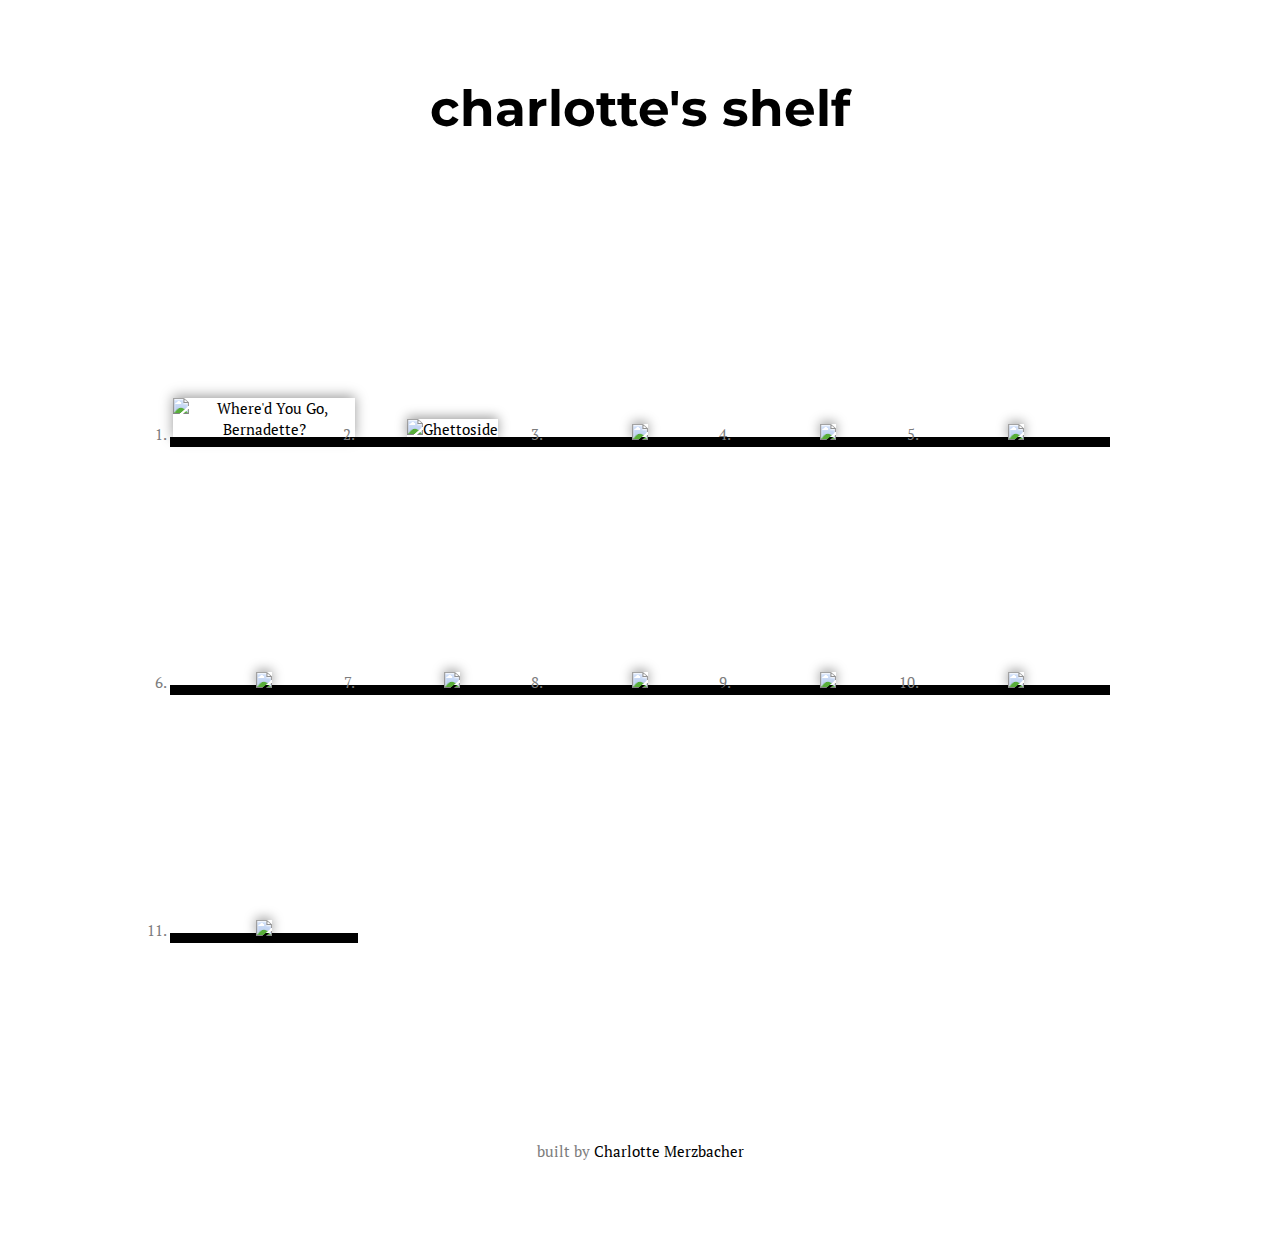
==== index.html @ 243146be "Reduce header padding and fix book page links" ====
<!DOCTYPE html>
<head>
	<title>Charlotte's Shelf</title>
	<meta charset="utf-8">
  <meta name="description" content="all the books I've read this year.">
	<meta name="color:Background" content="#eaeaea">
	<meta name="color:Border" content="#ffffff">
	<meta name="color:Shelf" content="#ffffff">
	<meta name="color:Hover Block" content="#000000">
	<meta name="color:Hover Block Text" content="#ffffff">
	<meta name="color:Header Text" content="#000000">
	<meta name="color:Body Text" content="#7C7C7C">
	<meta name="color:Link Text" content="#000000">
	<meta name="image:Custom Header" content="">
	<meta name="if:Fixed Width" content="1">
	<meta name="if:Link Thumbnails Straight To Amazon" content="0">
	<meta name="if:Drop Shadows On Covers" content="1">
	<meta name="if:Show Title And Description" content="1">
	<meta name="if:Show Description On Permalink Pages" content="1">
	<meta name="if:Infinite Scrolling" content="1">
	<meta name="text:Footer" content="">
  <link href="https://fonts.googleapis.com/css?family=Montserrat:700|PT+Serif&display=swap" rel="stylesheet">
  <link rel="stylesheet" type="text/css" href="https://static.tumblr.com/rtiu4y7/dArlmxwc8/reset.css">
  <link rel="stylesheet" type="text/css" href="style.css">

</head>

<body class="
		index


		">
	<div id="wrapper">
		<div id="header">

			<h1 id="title">
				  charlotte's shelf
			</h1>
<!--
      <div id="description">
        all the books I've read this year.
        <br><a href="/about">about me</a> /
        <a href="/resume">resume</a> /
        <a href="/projects">projects</a> /
        <a href="/blog">blog</a>
      </div>
-->
		</div>

		<ol id="posts">
      <li class="post photo">
				<table class="post_thumbnail">
					<tr>
						<td>
							<a href="pages/wheredyougo.html">
                <img src="covers/wheredyougo_100.jpeg"
                alt="Where'd You Go, Bernadette?"></a>
						</td>
					</tr>
				</table>
				<a class="post_title" href="pages/wheredyougo.html">
					<h1>Where'd You Go, Bernadette?</h1>
				</a>
			</li>

      <li class="post photo">
				<table class="post_thumbnail">
					<tr>
						<td>
							<a href="pages/ghettoside.html">
                <img src="covers/ghettoside_100.jpg"
                alt="Ghettoside"></a>
						</td>
					</tr>
				</table>
				<a class="post_title" href="pages/ghettoside.html">
					<h1>Ghettoside</h1>
				</a>
			</li>

      <!-- Book with no page. -->
      <li class="post photo">
				<table class="post_thumbnail">
					<tr>
						<td>
							<a href="">
                <img src="covers/wwtiy.jpg"</a>
						</td>
					</tr>
				</table>
					<h1 class='post_title'>We Wish to Inform You That Tomorrow We Will Be Killed With Our Families</h1>
			</li>

      <li class="post photo">
				<table class="post_thumbnail">
					<tr>
						<td>
							<a href="">
                <img src="covers/gingerbread.jpg"</a>
						</td>
					</tr>
				</table>
					<h1 class='post_title'>Gingerbread</h1>
			</li>

      <li class="post photo">
				<table class="post_thumbnail">
					<tr>
						<td>
							<a href="">
                <img src="covers/pleasureactivism.jpg"</a>
						</td>
					</tr>
				</table>
					<h1 class='post_title'>Pleasure Activism</h1>
			</li>

      <li class="post photo">
				<table class="post_thumbnail">
					<tr>
						<td>
							<a href="">
                <img src="covers/sgtciy.jpg"</a>
						</td>
					</tr>
				</table>
					<h1 class='post_title'>So Good They Can't Ignore You</h1>
			</li>

      <li class="post photo">
        <table class="post_thumbnail">
          <tr>
            <td>
              <a href="">
                <img src="covers/pwed.jpg"</a>
            </td>
          </tr>
        </table>
          <h1 class='post_title'>People Who Eat Darkness</h1>
      </li>

      <li class="post photo">
        <table class="post_thumbnail">
          <tr>
            <td>
              <a href="">
                <img src="covers/lowcostliving.jpg"</a>
            </td>
          </tr>
        </table>
          <h1 class='post_title'>Low-Cost Living</h1>
      </li>

      <li class="post photo">
        <table class="post_thumbnail">
          <tr>
            <td>
              <a href="">
                <img src="covers/mtfw.jpg"</a>
            </td>
          </tr>
        </table>
          <h1 class='post_title'>Meet the Frugalwoods</h1>
      </li>

      <li class="post photo">
        <table class="post_thumbnail">
          <tr>
            <td>
              <a href="">
                <img src="covers/trickmirror.jpg"</a>
            </td>
          </tr>
        </table>
          <h1 class='post_title'>Trick Mirror</h1>
      </li>

      <li class="post photo">
        <table class="post_thumbnail">
          <tr>
            <td>
              <a href="">
                <img src="covers/thepower.jpg"</a>
            </td>
          </tr>
        </table>
          <h1 class='post_title'>The Power</h1>
      </li>

		</ol>
		<div id="nav">


		</div>

		<div id="credit">
			<p>built by <a href="http://www.charlottemerzbacher.com">Charlotte Merzbacher</a> </p>
		</div>
	</div>
</body>

</html>
---- style.css ----
body {
  font: normal 15px/21px 'PT Serif', serif;
  color: #7C7C7C;
  padding: 0 0 36px;
  background-color: #ffffff;
  border-top: 10px solid #ffffff;
}

a {
  text-decoration: none;
  color: #000000;
}

a:hover {
  border-bottom: 1px dotted #000;
}

#header_image:hover {
  border: none;
}

#wrapper {
  width: 940px;
  margin: 0 auto;
}

#permalink,
#page {
  width: 940px;
  margin: 0 auto;
}

#header {
  padding: 10px 0px;
  text-align: center;
}


#title {
  font: bold 50px "Montserrat", sans-serif;
  color: #000000;
  margin-top: 1em;
}

#description {
  width: 368px;
  margin: 16px auto 0px;
}

#posts {
  border-top: 1px solid #ffffff;
  border-bottom: 1px solid #ffffff;
  padding: 30px 0px;
}

#posts:after {
  content: ".";
  display: block;
  height: 0;
  clear: both;
  visibility: hidden;
}

.post {
  float: left;
  margin: 30px 0px;
}

.index #posts {
  border-bottom: none;
}

.index .post {
  height: 178px;
  width: 188px;
  border-bottom: 10px solid #000000;
}

.post_thumbnail td {
  height: 178px;
  width: 188px;
  vertical-align: bottom;
  text-align: center;
}

.post_thumbnail img {
  vertical-align: bottom;

  box-shadow: rgba(0, 0, 0, 0.4) 0px -2px 12px;
  -moz-box-shadow: rgba(0, 0, 0, 0.4) 0px -2px 12px;
  -webkit-box-shadow: rgba(0, 0, 0, 0.4) 0px -2px 12px;

}

.index .post:hover {
  background-color: #ffffff;
  border-bottom: 10px solid #000000;
  text-align: center;

}

.index .post .post_thumbnail {
  display: block;

}

.index .post .post_title {
  display: none;
}

.index .post:hover .post_thumbnail {
  display: none;
}

.index .post:hover .post_title {
  display: block;
}

.post_title {
  font-family: "PT Serif", serif;
  padding: 10px;
  height: 158px;
  width: 168px;
  color: #000000;
}

.post_title:hover {
  border-bottom: none;
}

.post_title * {
  display: none;
}

.post_title h1,
.post_title h1 a {
  display: block;
  color: #000000;
}

.tag #posts {
  border-bottom: 1px solid #ffffff;
}

#tag_label {
  padding: 36px 0px;
  border-top: 1px solid #ffffff;
  text-align: center;
}

#tag_label h2 {
  font: bold 2em/1.33em "Montserrat", "Montserrat", sans-serif;
  color: #000000;
}

p {
  margin-bottom: 0.6em;
}

#meta,
#cover,
#caption {
  float: left;
  margin: 0 36px 0 0;
  min-height: 1px;
}

#meta {
  width: 100px;
}

#cover {
  width: 420px;
}

#caption {
  width: 348px;
  margin-right: 0px;
}

#caption h1 {
  font-family: "Montserrat", "Montserrat", sans-serif;
  font-weight: bold;
  color: #000000;
}

#caption h2 {
  font-style: italic;
  margin-bottom: 1em;
}

h3,
h4 {
  font-family: "Montserrat", "Montserrat", sans-serif;
  color: #000000;
}

h4 {
  margin-top: 1em;
}

#caption #purchase {
  font-family: "Montserrat", "Montserrat", sans-serif;
  margin-top: 1em;
}

#page {
  width: 564px;
  padding: 0px 188px;
}

#page p {
  font-size: 1.5em;
  line-height: 1.33;
}

#nav,
#footer,
#credit {
  text-align: center;
  padding: 36px 0px;
}

#nav,
#credit {
  font-family: "PT Serif", serif;
}

#infscr-loading {
  position: absolute;
  top: 0;
  left: 0;
  display: none;
  visibility: hidden;
}
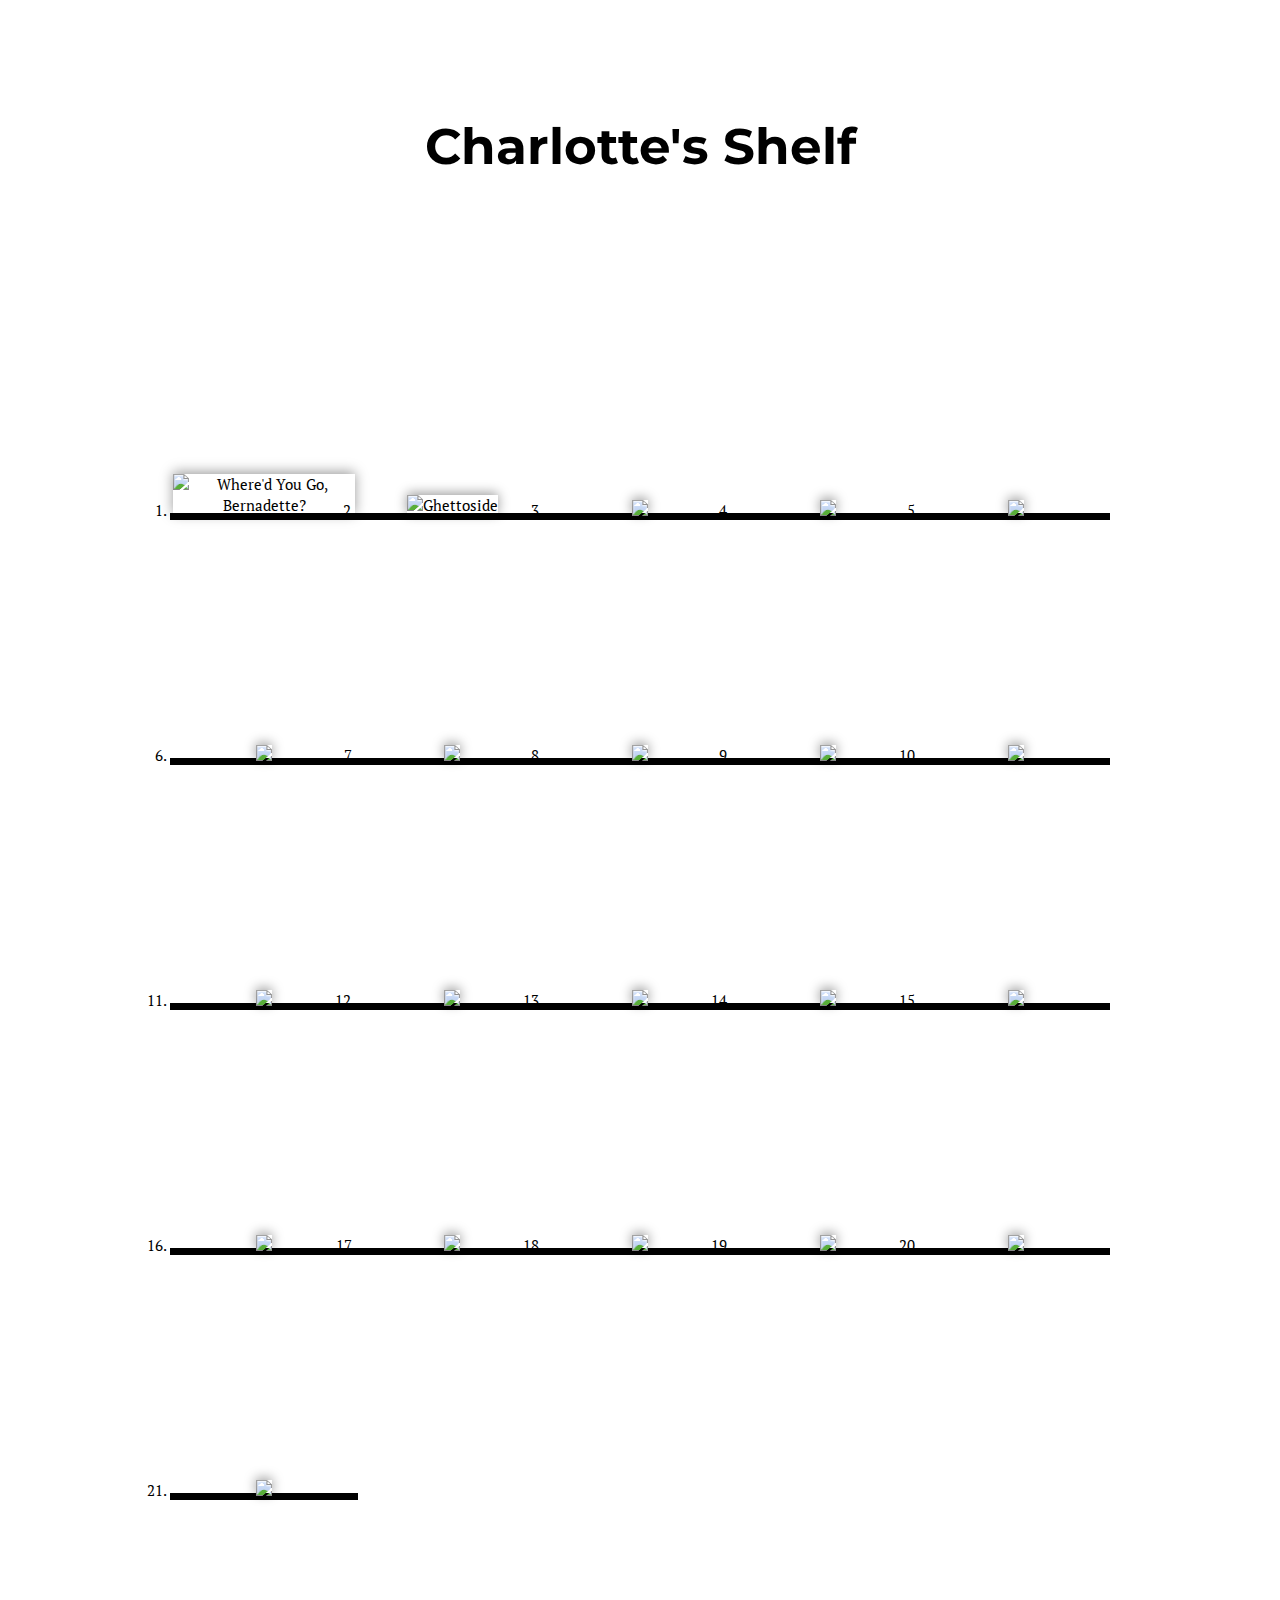
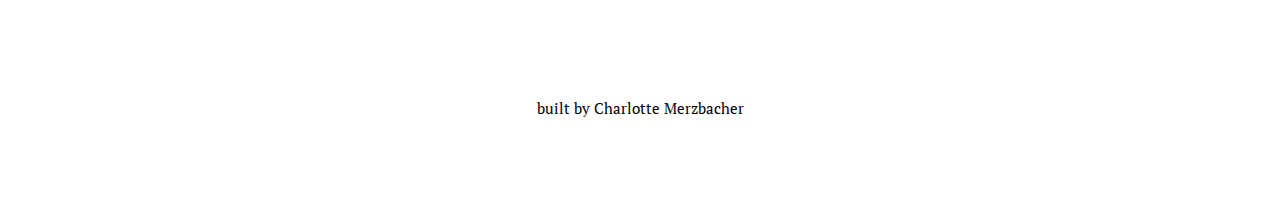
==== commit b102fe23: "Fixed title" ====
--- a/index.html
+++ b/index.html
@@ -34,7 +34,7 @@
 		<div id="header">
 
 			<h1 id="title">
-				  charlotte's shelf
+				  Charlotte's Shelf
 			</h1>
 <!--
       <div id="description">
@@ -187,8 +187,130 @@
           <h1 class='post_title'>The Power</h1>
       </li>
 
+      <li class="post photo">
+				<table class="post_thumbnail">
+					<tr>
+						<td>
+							<a href="">
+                <img src="covers/tod.jpg"</a>
+						</td>
+					</tr>
+				</table>
+					<h1 class='post_title'>The Omnivore's Dilemma</h1>
+			</li>
+
+			<li class="post photo">
+				<table class="post_thumbnail">
+					<tr>
+						<td>
+							<a href="">
+                <img src="covers/normalpeople.jpg"</a>
+						</td>
+					</tr>
+				</table>
+					<h1 class='post_title'>Normal People</h1>
+			</li>
+
+			<li class="post photo">
+				<table class="post_thumbnail">
+					<tr>
+						<td>
+							<a href="">
+                <img src="covers/educated.jpg"</a>
+						</td>
+					</tr>
+				</table>
+					<h1 class='post_title'>Educated</h1>
+			</li>
+
+			<li class="post photo">
+				<table class="post_thumbnail">
+					<tr>
+						<td>
+							<a href="">
+                <img src="covers/thewickedking.jpg"</a>
+						</td>
+					</tr>
+				</table>
+					<h1 class='post_title'>The Wicked King</h1>
+			</li>
+
+			<li class="post photo">
+				<table class="post_thumbnail">
+					<tr>
+						<td>
+							<a href="">
+                <img src="covers/latibd.jpg"</a>
+						</td>
+					</tr>
+				</table>
+					<h1 class='post_title'>Like a Thief in Broad Daylight</h1>
+			</li>
+
+			<li class="post photo">
+				<table class="post_thumbnail">
+					<tr>
+						<td>
+							<a href="">
+								<img src="covers/oantof.jpg"</a>
+						</td>
+					</tr>
+				</table>
+					<h1 class='post_title'>Oranges Are Not The Only Fruit</h1>
+			</li>
+
+			<li class="post photo">
+				<table class="post_thumbnail">
+					<tr>
+						<td>
+							<a href="">
+								<img src="covers/tmateotw.jpg"</a>
+						</td>
+					</tr>
+				</table>
+					<h1 class='post_title'>The Mushroom At The End Of The World</h1>
+			</li>
+
+			<li class="post photo">
+				<table class="post_thumbnail">
+					<tr>
+						<td>
+							<a href="">
+								<img src="covers/tdsh.jpg"</a>
+						</td>
+					</tr>
+				</table>
+					<h1 class='post_title'>The Data Science Handbook</h1>
+			</li>
+
+			<li class="post photo">
+				<table class="post_thumbnail">
+					<tr>
+						<td>
+							<a href="">
+								<img src="covers/goingclear.jpg"</a>
+						</td>
+					</tr>
+				</table>
+					<h1 class='post_title'>Going Clear: Scientology, Hollywood,
+						and the Prison of Belief</h1>
+			</li>
+
+			<li class="post photo">
+				<table class="post_thumbnail">
+					<tr>
+						<td>
+							<a href="">
+								<img src="covers/tqon.jpg"</a>
+						</td>
+					</tr>
+				</table>
+					<h1 class='post_title'>The Queen of Nothing</h1>
+			</li>
+
 		</ol>
 		<div id="nav">
+
 
 
 		</div>
--- a/style.css
+++ b/style.css
@@ -1,6 +1,6 @@
 body {
   font: normal 15px/21px 'PT Serif', serif;
-  color: #7C7C7C;
+  color: #000000;
   padding: 0 0 36px;
   background-color: #ffffff;
   border-top: 10px solid #ffffff;
@@ -31,7 +31,7 @@
 }
 
 #header {
-  padding: 10px 0px;
+  padding: 48px 0px;
   text-align: center;
 }
 
@@ -73,7 +73,7 @@
 .index .post {
   height: 178px;
   width: 188px;
-  border-bottom: 10px solid #000000;
+  border-bottom: 7px solid #000000;
 }
 
 .post_thumbnail td {
@@ -94,7 +94,7 @@
 
 .index .post:hover {
   background-color: #ffffff;
-  border-bottom: 10px solid #000000;
+  border-bottom: 7px solid #000000;
   text-align: center;
 
 }
@@ -121,7 +121,6 @@
   padding: 10px;
   height: 158px;
   width: 168px;
-  color: #000000;
 }
 
 .post_title:hover {
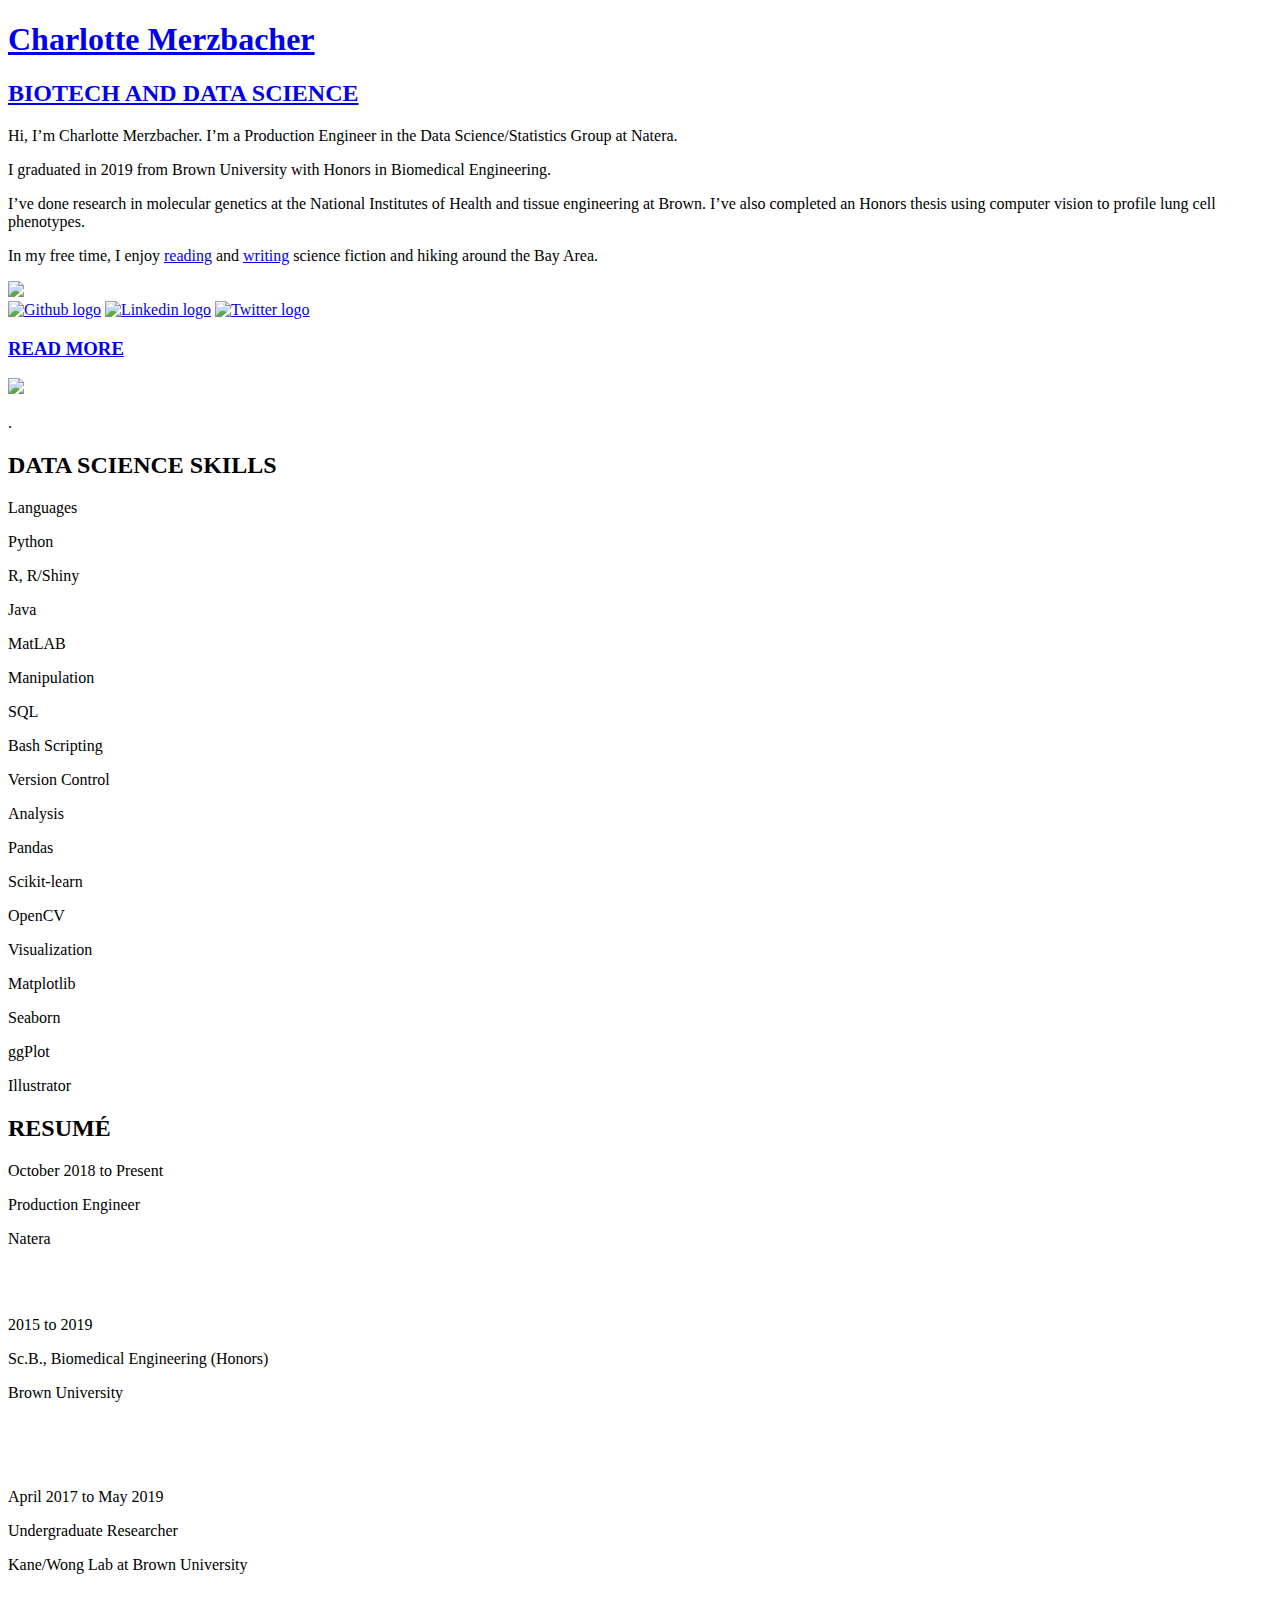
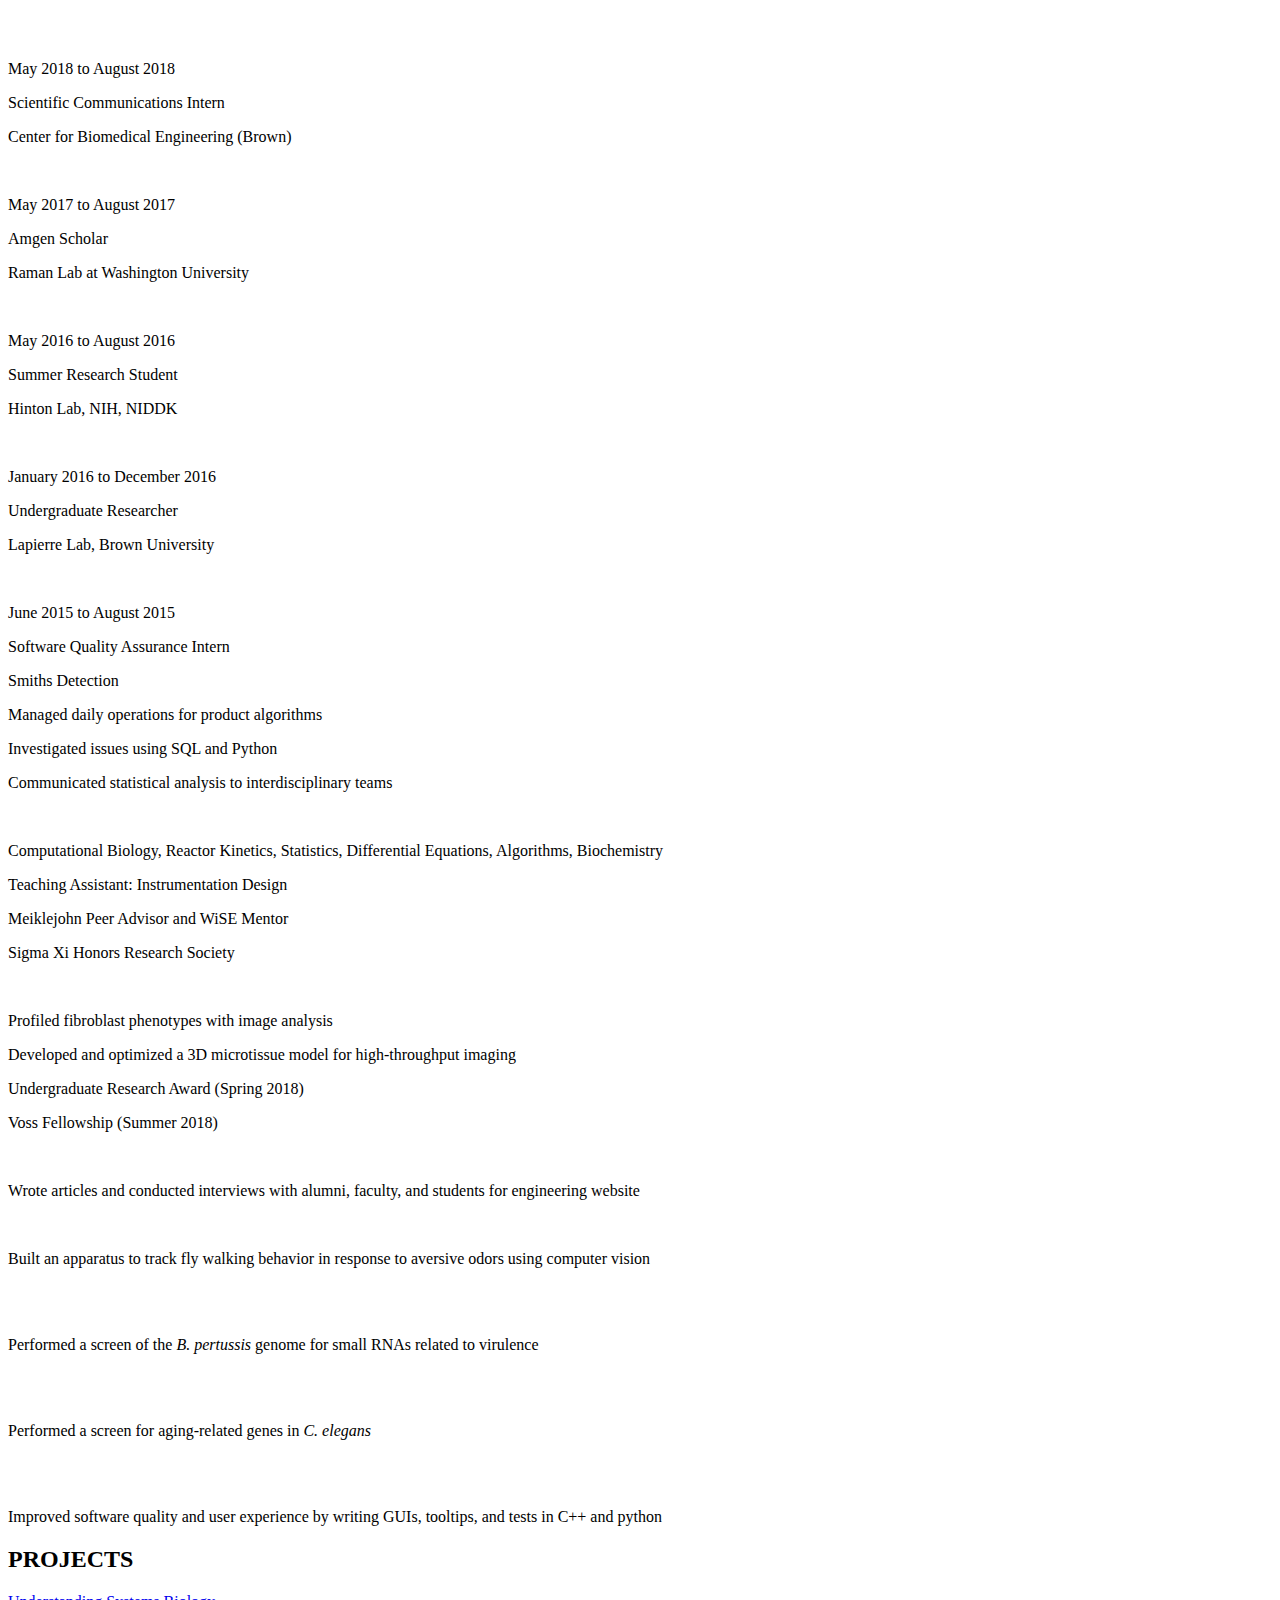
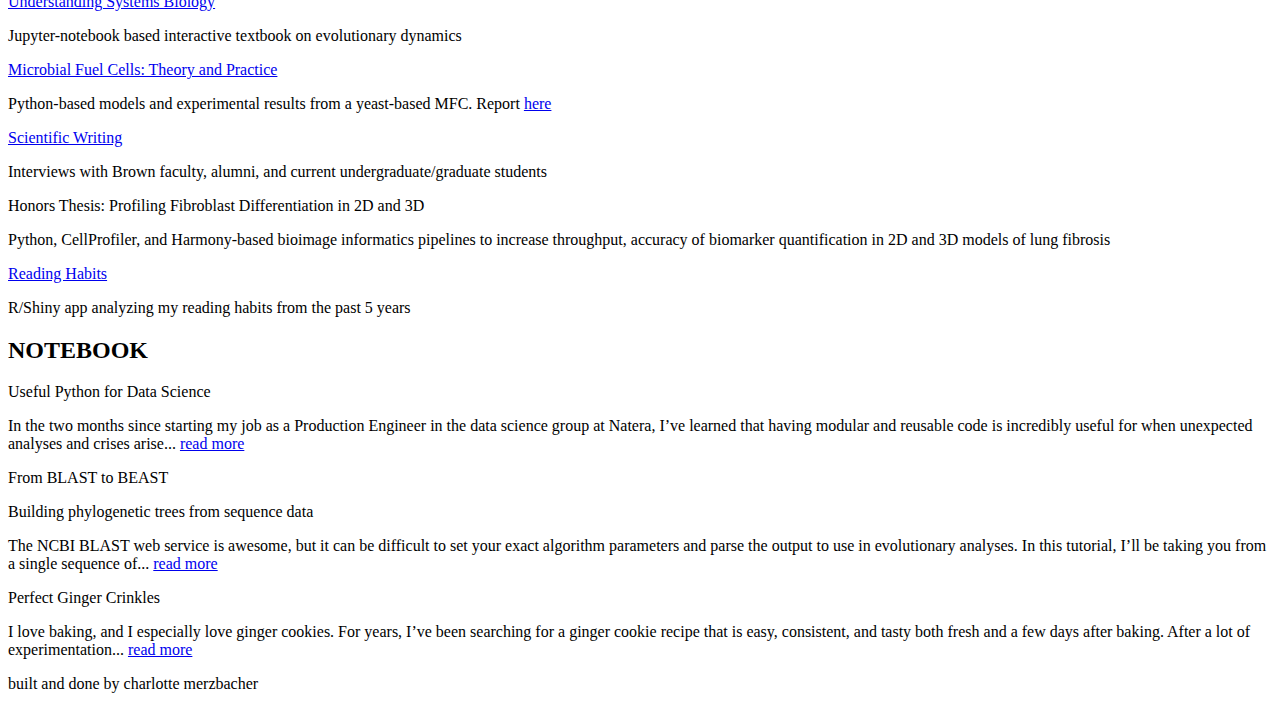
==== commit 239d71f6: "Change file name" ====
--- a/index.html
+++ b/index.html
@@ -1,324 +1,250 @@
 <!DOCTYPE html>
+<html>
+
 <head>
-	<title>Charlotte's Shelf</title>
-	<meta charset="utf-8">
-  <meta name="description" content="all the books I've read this year.">
-	<meta name="color:Background" content="#eaeaea">
-	<meta name="color:Border" content="#ffffff">
-	<meta name="color:Shelf" content="#ffffff">
-	<meta name="color:Hover Block" content="#000000">
-	<meta name="color:Hover Block Text" content="#ffffff">
-	<meta name="color:Header Text" content="#000000">
-	<meta name="color:Body Text" content="#7C7C7C">
-	<meta name="color:Link Text" content="#000000">
-	<meta name="image:Custom Header" content="">
-	<meta name="if:Fixed Width" content="1">
-	<meta name="if:Link Thumbnails Straight To Amazon" content="0">
-	<meta name="if:Drop Shadows On Covers" content="1">
-	<meta name="if:Show Title And Description" content="1">
-	<meta name="if:Show Description On Permalink Pages" content="1">
-	<meta name="if:Infinite Scrolling" content="1">
-	<meta name="text:Footer" content="">
-  <link href="https://fonts.googleapis.com/css?family=Montserrat:700|PT+Serif&display=swap" rel="stylesheet">
-  <link rel="stylesheet" type="text/css" href="https://static.tumblr.com/rtiu4y7/dArlmxwc8/reset.css">
-  <link rel="stylesheet" type="text/css" href="style.css">
-
+  <link rel="stylesheet" type="text/css" href="main.css">
+  <title>Charlotte Merzbacher</title>
+  <meta name="description" content="Charlotte Merzbacher is Production Engineer from San Francisco, C.A.">
+  <meta name="author" content="Charlotte Merzbacher">
+  <meta charset="utf-8">
 </head>
 
-<body class="
-		index
-
-
-		">
-	<div id="wrapper">
-		<div id="header">
-
-			<h1 id="title">
-				  Charlotte's Shelf
-			</h1>
-<!--
-      <div id="description">
-        all the books I've read this year.
-        <br><a href="/about">about me</a> /
-        <a href="/resume">resume</a> /
-        <a href="/projects">projects</a> /
-        <a href="/blog">blog</a>
+<body>
+  <div id="homepage">
+    <div class="container">
+      <div class="small">
+        <div class='page-title'>
+          <a href='main.html'>
+            <h1>Charlotte Merzbacher</h1>
+          </a>
+          <a href='main.html'>
+            <h2>BIOTECH AND DATA SCIENCE</h2>
+          </a>
+        </div>
+
+        <div class="column">
+          <div class="left-column">
+            <p> Hi, I’m Charlotte Merzbacher. I’m a Production Engineer in the
+              Data Science/Statistics Group at Natera.</p>
+            <p> I graduated in 2019 from Brown University with Honors in
+              Biomedical Engineering.</p>
+            <p>I’ve done research in molecular genetics at the National
+              Institutes of Health and tissue engineering at Brown.
+              I’ve also completed an Honors thesis using computer vision to
+              profile lung cell phenotypes.</p>
+            <p>In my free time, I enjoy <a href="shelf.html">reading</a> and
+              <a href="writing.html">writing</a> science fiction
+              and hiking around the Bay Area. </p>
+          </div>
+          <div class="right-column">
+            <img src="images/profile.jpg">
+          </div>
+        </div>
+
+        <div class='socials'>
+          <a href='https://github.com/cjmerzbacher'>
+            <img src='images/github.png' alt='Github logo'></a>
+          <a href='https://www.linkedin.com/in/charlottemerzbacher/'>
+            <img src='images/linkedin.png' alt='Linkedin logo'></a>
+          <a href='https://twitter.com/cjmerzbacher'>
+            <img src='images/twitter.png' alt='Twitter logo'></a>
+        </div>
+
+        <div id='readmore'>
+          <h3><a href='#skills'>READ MORE</a></h3>
+          <a href='#skills'><img src='images/arrow.png'></a>
+        </div>
+
+        <div class="skills">
+          <a name="skills"></a>
+          <p id='blank'>   .</p>
+          <h2> DATA SCIENCE SKILLS </h2>
+          <div class="left-skills">
+            <div class="left-left-skills">
+              <p class='title'>Languages</p>
+              <p class='skill'>Python</p>
+              <p class='skill'>R, R/Shiny</p>
+              <p class='skill'>Java</p>
+              <p class='skill'>MatLAB</p>
+            </div>
+            <div class="right-left-skills">
+              <p class='title'>Manipulation</p>
+              <p class='skill'>SQL</p>
+              <p class='skill'>Bash Scripting</p>
+              <p class='skill'>Version Control</p>
+            </div>
+          </div>
+          <div class="right-skills">
+            <div class="left-right-skills">
+              <p class='title'>Analysis</p>
+              <p class='skill'>Pandas</p>
+              <p class='skill'>Scikit-learn</p>
+              <p class='skill'>OpenCV</p>
+
+            </div>
+            <div class="right-right-skills">
+              <p class='title'>Visualization</p>
+              <p class='skill'>Matplotlib</p>
+              <p class='skill'>Seaborn</p>
+              <p class='skill'>ggPlot</p>
+              <p class='skill'>Illustrator</p>
+            </div>
+          </div>
+        </div>
+
+        <div class="resume">
+          <h2> RESUMÉ </h2>
+          <div class="left-resume">
+            <p class='time'>October 2018 to Present</p>
+            <p class='title'>Production Engineer</p>
+            <p class='org'>Natera</p>
+            <br>
+            <br>
+
+            <p class='time'>2015 to 2019</p>
+            <p class='title'>Sc.B., Biomedical Engineering (Honors)</p>
+            <p class='org'>Brown University</p>
+            <br>
+            <br>
+            <br>
+
+            <p class='time'>April 2017 to May 2019</p>
+            <p class='title'>Undergraduate Researcher</p>
+            <p class='org'>Kane/Wong Lab at Brown University</p>
+            <br>
+            <br>
+            <br>
+
+            <p class='time'>May 2018 to August 2018</p>
+            <p class='title'>Scientific Communications Intern</p>
+            <p class='org'>Center for Biomedical Engineering (Brown)</p>
+            <br>
+
+            <p class='time'>May 2017 to August 2017</p>
+            <p class='title'>Amgen Scholar</p>
+            <p class='org'>Raman Lab at Washington University</p>
+            <br>
+
+            <p class='time'>May 2016 to August 2016</p>
+            <p class='title'>Summer Research Student</p>
+            <p class='org'>Hinton Lab, NIH, NIDDK</p>
+            <br>
+
+            <p class='time'>January 2016 to December 2016</p>
+            <p class='title'>Undergraduate Researcher</p>
+            <p class='org'>Lapierre Lab, Brown University</p>
+            <br>
+
+            <p class='time'>June 2015 to August 2015</p>
+            <p class='title'>Software Quality Assurance Intern</p>
+            <p class='org'>Smiths Detection</p>
+          </div>
+
+          <div class="right-resume">
+            <p>Managed daily operations for product algorithms</p>
+            <p>Investigated issues using SQL and Python</p>
+            <p>Communicated statistical analysis to interdisciplinary teams</p>
+            <br>
+
+            <p> Computational Biology, Reactor Kinetics,
+              Statistics, Differential Equations, Algorithms, Biochemistry</p>
+            <p>Teaching Assistant: Instrumentation Design</p>
+            <p>Meiklejohn Peer Advisor and WiSE Mentor</p>
+            <p class='award'>Sigma Xi Honors Research Society</p>
+            <br>
+
+            <p>Profiled fibroblast phenotypes with image analysis</p>
+            <p>Developed and optimized a 3D microtissue model for
+              high-throughput imaging</p>
+            <p class='award'>Undergraduate Research Award (Spring 2018)</p>
+            <p class='award'>Voss Fellowship (Summer 2018)</p>
+            <br>
+
+            <p>Wrote articles and conducted interviews with alumni, faculty,
+              and students for engineering website</p>
+            <br>
+
+            <p>Built an apparatus to track fly walking behavior in
+              response to aversive odors using computer vision</p>
+            <br>
+            <br>
+
+            <p>Performed a screen of the <i>B. pertussis</i> genome for small RNAs
+              related to virulence</p>
+            <br>
+            <br>
+
+            <p>Performed a screen for aging-related genes in <i>C. elegans</i></p>
+            <br>
+            <br>
+
+            <p>Improved software quality and user experience by writing GUIs,
+              tooltips, and tests in C++ and python</p>
+          </div>
+        </div>
+
+        <div class='projects'>
+          <h2> PROJECTS </h2>
+          <div class='left-projects'>
+            <p class='title'><a href="https://github.com/cjmerzbacher/understanding-systems-biology-book">Understanding Systems Biology</a></p>
+            <p class='description'>Jupyter-notebook based interactive
+              textbook on evolutionary dynamics</p>
+
+            <p class='title'><a href="https://github.com/cjmerzbacher/getting-that-bread">Microbial Fuel Cells: Theory and Practice</a></p>
+            <p class='description'>Python-based models and experimental
+              results from a yeast-based MFC. Report <a href='https://drive.google.com/file/d/1Q2P-KDA_dDyw00R54dqYff3m_UZSNsiP/view?usp=sharing'>here</a></p>
+
+            <p class='title'><a href="writing.html">Scientific Writing</a></p>
+            <p class='description'>Interviews with Brown faculty, alumni,
+              and current undergraduate/graduate students</p>
+          </div>
+          <div class='right-projects'>
+            <p class='title'>Honors Thesis: Profiling Fibroblast
+              Differentiation in 2D and 3D</p>
+            <p class='description'>Python, CellProfiler, and Harmony-based
+              bioimage informatics pipelines to increase throughput, accuracy
+              of biomarker quantification in 2D and 3D models of lung
+              fibrosis</p>
+
+            <p class='title'><a href="https://cjmerzbacher.shinyapps.io/reading_habits/">Reading Habits</a></p>
+            <p class='description'>R/Shiny app analyzing my reading habits
+              from the past 5 years</p>
+          </div>
+        </div>
+
+        <div class="notebook">
+          <h2> NOTEBOOK </h2>
+          <div class='notebook-center'>
+            <p class='title'>Useful Python for Data Science</p>
+            <p class='description'>In the two months since starting my job as
+              a Production Engineer in the data science group at Natera, I’ve
+              learned that having modular and reusable code is incredibly
+              useful for when unexpected analyses and crises arise...
+              <a href="blog/usefulpythonfordatascience.html">read more</a></p>
+
+            <p class='title'>From BLAST to BEAST</p>
+            <p class='subtitle'>Building phylogenetic
+              trees from sequence data</p>
+            <p class='description'>The NCBI BLAST web service is awesome,
+              but it can be difficult to set your exact algorithm parameters
+              and parse the output to use in evolutionary analyses. In this
+              tutorial, I’ll be taking you from a single sequence of...
+              <a href="blog/fromblasttobeast.html">read more</a></p>
+
+            <p class='title'>Perfect Ginger Crinkles</p>
+            <p class='description'>I love baking, and I especially love
+              ginger cookies. For years, I’ve been searching for a ginger
+              cookie recipe that is easy, consistent, and tasty both fresh
+              and a few days after baking. After a lot of experimentation...
+              <a href="blog/gingercookies.html">read more</a></p>
+          </div>
+
+        </div>
+        <div class="credit">
+          <p>built and done by charlotte merzbacher</p>
+        </div>
       </div>
--->
-		</div>
-
-		<ol id="posts">
-      <li class="post photo">
-				<table class="post_thumbnail">
-					<tr>
-						<td>
-							<a href="pages/wheredyougo.html">
-                <img src="covers/wheredyougo_100.jpeg"
-                alt="Where'd You Go, Bernadette?"></a>
-						</td>
-					</tr>
-				</table>
-				<a class="post_title" href="pages/wheredyougo.html">
-					<h1>Where'd You Go, Bernadette?</h1>
-				</a>
-			</li>
-
-      <li class="post photo">
-				<table class="post_thumbnail">
-					<tr>
-						<td>
-							<a href="pages/ghettoside.html">
-                <img src="covers/ghettoside_100.jpg"
-                alt="Ghettoside"></a>
-						</td>
-					</tr>
-				</table>
-				<a class="post_title" href="pages/ghettoside.html">
-					<h1>Ghettoside</h1>
-				</a>
-			</li>
-
-      <!-- Book with no page. -->
-      <li class="post photo">
-				<table class="post_thumbnail">
-					<tr>
-						<td>
-							<a href="">
-                <img src="covers/wwtiy.jpg"</a>
-						</td>
-					</tr>
-				</table>
-					<h1 class='post_title'>We Wish to Inform You That Tomorrow We Will Be Killed With Our Families</h1>
-			</li>
-
-      <li class="post photo">
-				<table class="post_thumbnail">
-					<tr>
-						<td>
-							<a href="">
-                <img src="covers/gingerbread.jpg"</a>
-						</td>
-					</tr>
-				</table>
-					<h1 class='post_title'>Gingerbread</h1>
-			</li>
-
-      <li class="post photo">
-				<table class="post_thumbnail">
-					<tr>
-						<td>
-							<a href="">
-                <img src="covers/pleasureactivism.jpg"</a>
-						</td>
-					</tr>
-				</table>
-					<h1 class='post_title'>Pleasure Activism</h1>
-			</li>
-
-      <li class="post photo">
-				<table class="post_thumbnail">
-					<tr>
-						<td>
-							<a href="">
-                <img src="covers/sgtciy.jpg"</a>
-						</td>
-					</tr>
-				</table>
-					<h1 class='post_title'>So Good They Can't Ignore You</h1>
-			</li>
-
-      <li class="post photo">
-        <table class="post_thumbnail">
-          <tr>
-            <td>
-              <a href="">
-                <img src="covers/pwed.jpg"</a>
-            </td>
-          </tr>
-        </table>
-          <h1 class='post_title'>People Who Eat Darkness</h1>
-      </li>
-
-      <li class="post photo">
-        <table class="post_thumbnail">
-          <tr>
-            <td>
-              <a href="">
-                <img src="covers/lowcostliving.jpg"</a>
-            </td>
-          </tr>
-        </table>
-          <h1 class='post_title'>Low-Cost Living</h1>
-      </li>
-
-      <li class="post photo">
-        <table class="post_thumbnail">
-          <tr>
-            <td>
-              <a href="">
-                <img src="covers/mtfw.jpg"</a>
-            </td>
-          </tr>
-        </table>
-          <h1 class='post_title'>Meet the Frugalwoods</h1>
-      </li>
-
-      <li class="post photo">
-        <table class="post_thumbnail">
-          <tr>
-            <td>
-              <a href="">
-                <img src="covers/trickmirror.jpg"</a>
-            </td>
-          </tr>
-        </table>
-          <h1 class='post_title'>Trick Mirror</h1>
-      </li>
-
-      <li class="post photo">
-        <table class="post_thumbnail">
-          <tr>
-            <td>
-              <a href="">
-                <img src="covers/thepower.jpg"</a>
-            </td>
-          </tr>
-        </table>
-          <h1 class='post_title'>The Power</h1>
-      </li>
-
-      <li class="post photo">
-				<table class="post_thumbnail">
-					<tr>
-						<td>
-							<a href="">
-                <img src="covers/tod.jpg"</a>
-						</td>
-					</tr>
-				</table>
-					<h1 class='post_title'>The Omnivore's Dilemma</h1>
-			</li>
-
-			<li class="post photo">
-				<table class="post_thumbnail">
-					<tr>
-						<td>
-							<a href="">
-                <img src="covers/normalpeople.jpg"</a>
-						</td>
-					</tr>
-				</table>
-					<h1 class='post_title'>Normal People</h1>
-			</li>
-
-			<li class="post photo">
-				<table class="post_thumbnail">
-					<tr>
-						<td>
-							<a href="">
-                <img src="covers/educated.jpg"</a>
-						</td>
-					</tr>
-				</table>
-					<h1 class='post_title'>Educated</h1>
-			</li>
-
-			<li class="post photo">
-				<table class="post_thumbnail">
-					<tr>
-						<td>
-							<a href="">
-                <img src="covers/thewickedking.jpg"</a>
-						</td>
-					</tr>
-				</table>
-					<h1 class='post_title'>The Wicked King</h1>
-			</li>
-
-			<li class="post photo">
-				<table class="post_thumbnail">
-					<tr>
-						<td>
-							<a href="">
-                <img src="covers/latibd.jpg"</a>
-						</td>
-					</tr>
-				</table>
-					<h1 class='post_title'>Like a Thief in Broad Daylight</h1>
-			</li>
-
-			<li class="post photo">
-				<table class="post_thumbnail">
-					<tr>
-						<td>
-							<a href="">
-								<img src="covers/oantof.jpg"</a>
-						</td>
-					</tr>
-				</table>
-					<h1 class='post_title'>Oranges Are Not The Only Fruit</h1>
-			</li>
-
-			<li class="post photo">
-				<table class="post_thumbnail">
-					<tr>
-						<td>
-							<a href="">
-								<img src="covers/tmateotw.jpg"</a>
-						</td>
-					</tr>
-				</table>
-					<h1 class='post_title'>The Mushroom At The End Of The World</h1>
-			</li>
-
-			<li class="post photo">
-				<table class="post_thumbnail">
-					<tr>
-						<td>
-							<a href="">
-								<img src="covers/tdsh.jpg"</a>
-						</td>
-					</tr>
-				</table>
-					<h1 class='post_title'>The Data Science Handbook</h1>
-			</li>
-
-			<li class="post photo">
-				<table class="post_thumbnail">
-					<tr>
-						<td>
-							<a href="">
-								<img src="covers/goingclear.jpg"</a>
-						</td>
-					</tr>
-				</table>
-					<h1 class='post_title'>Going Clear: Scientology, Hollywood,
-						and the Prison of Belief</h1>
-			</li>
-
-			<li class="post photo">
-				<table class="post_thumbnail">
-					<tr>
-						<td>
-							<a href="">
-								<img src="covers/tqon.jpg"</a>
-						</td>
-					</tr>
-				</table>
-					<h1 class='post_title'>The Queen of Nothing</h1>
-			</li>
-
-		</ol>
-		<div id="nav">
-
-
-
-		</div>
-
-		<div id="credit">
-			<p>built by <a href="http://www.charlottemerzbacher.com">Charlotte Merzbacher</a> </p>
-		</div>
-	</div>
-</body>
+    </div>
+  </div>
 
 </html>
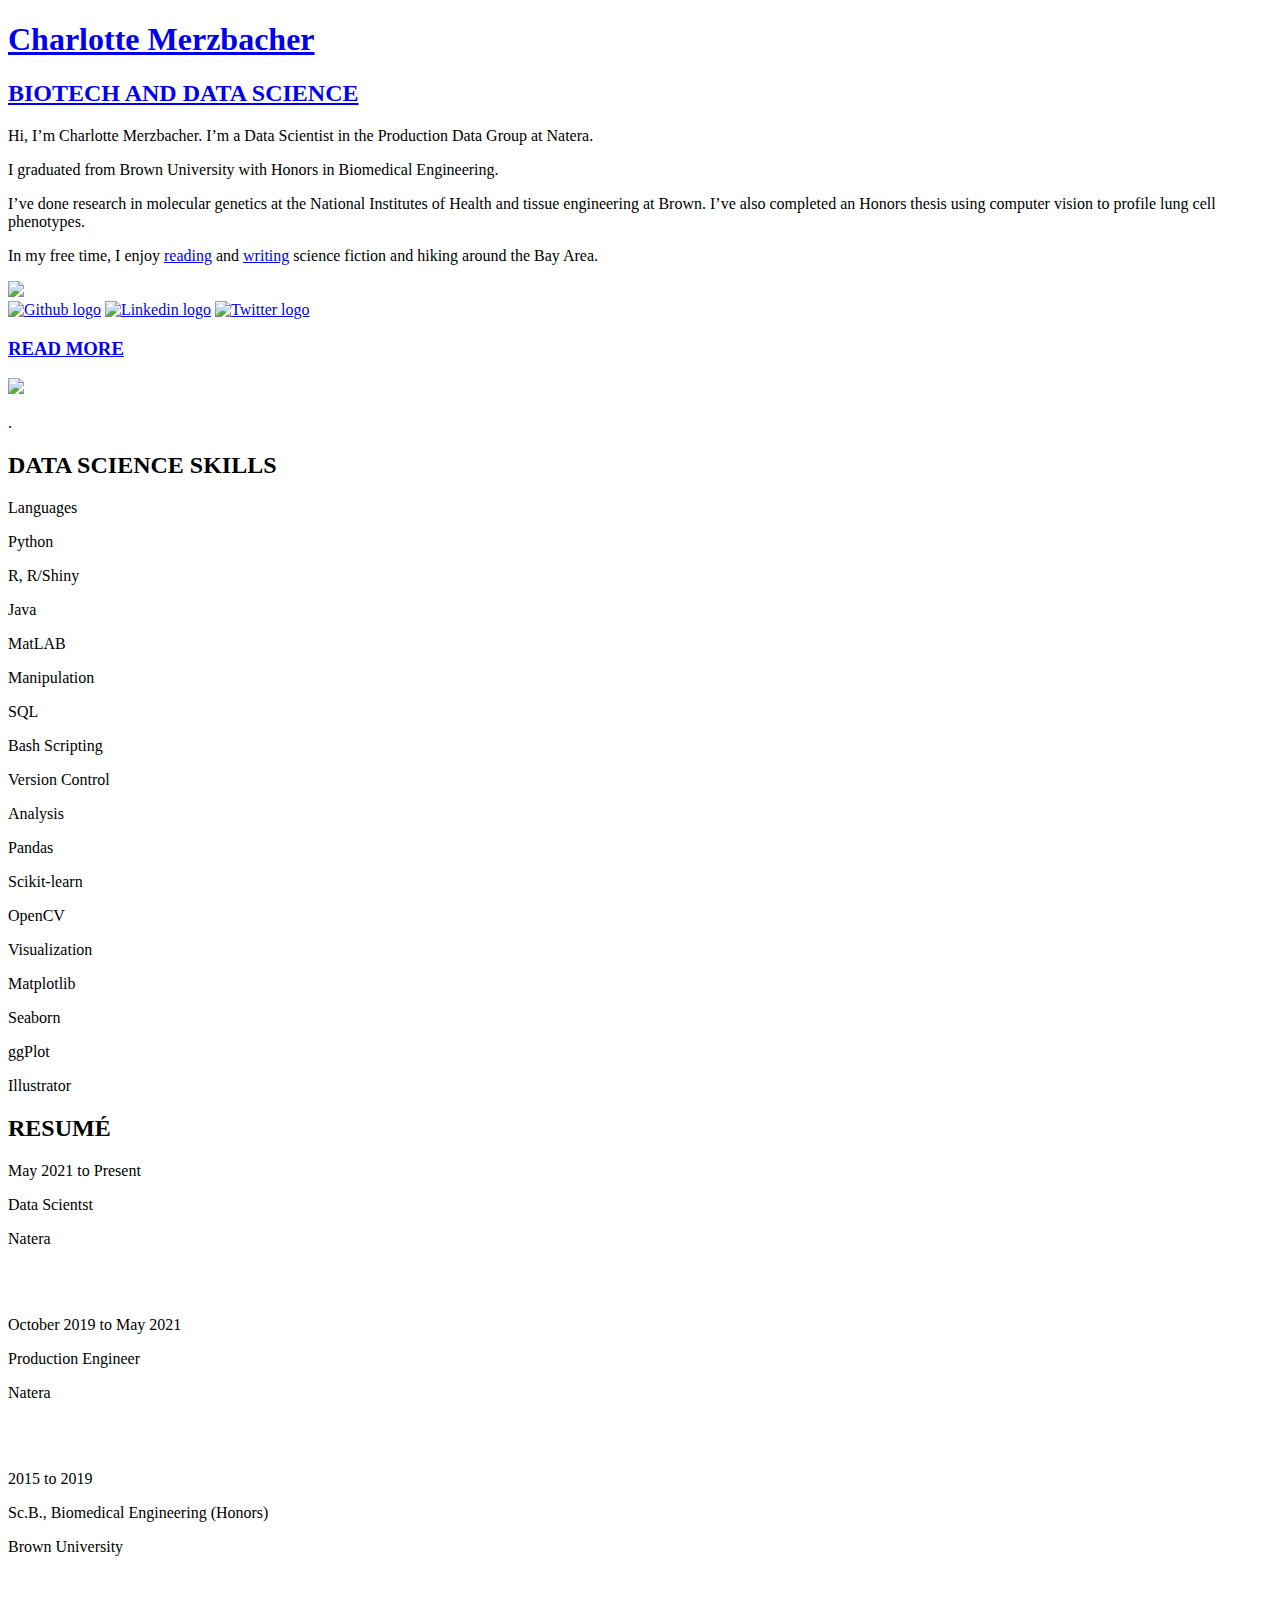
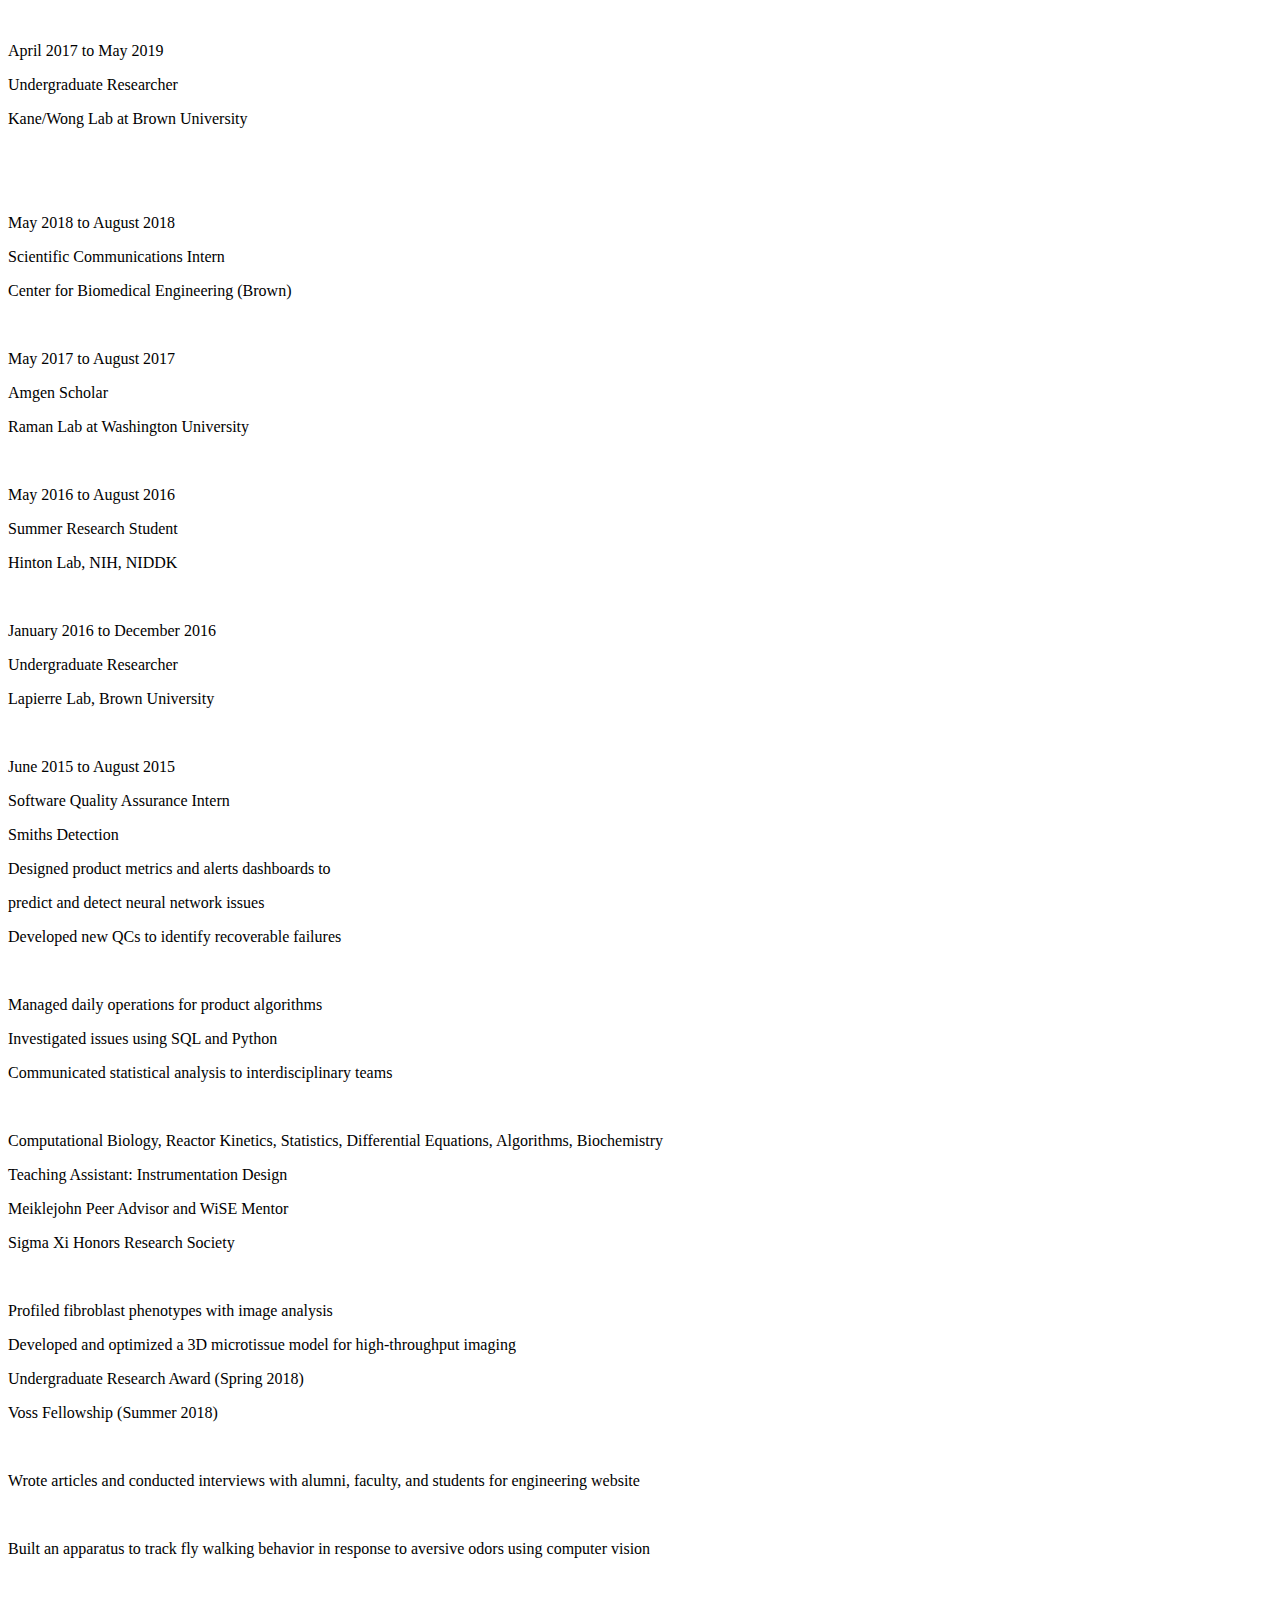
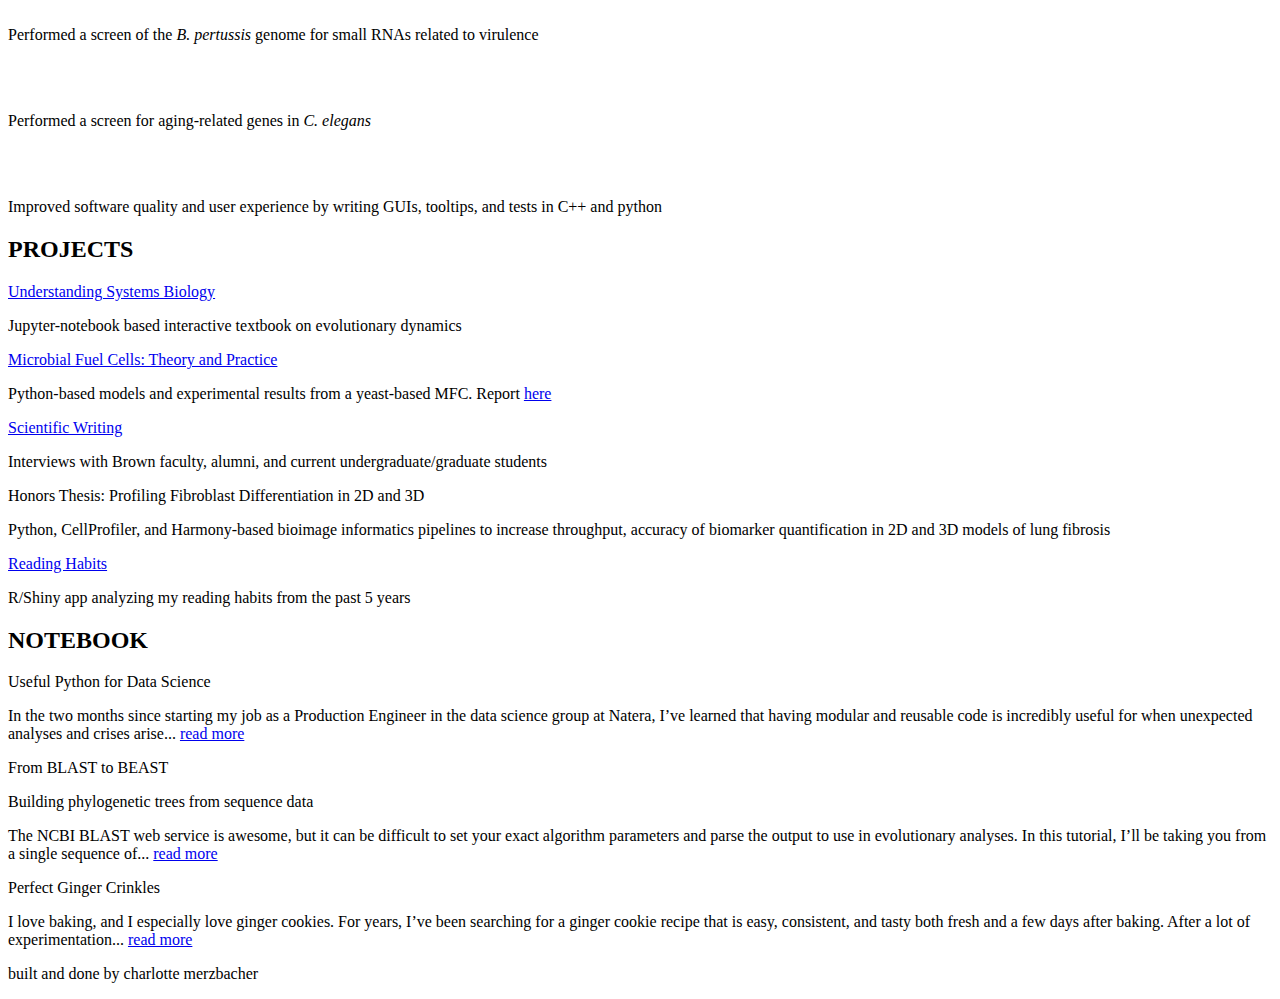
==== commit ef39bc8e: "Updated titles" ====
--- a/index.html
+++ b/index.html
@@ -14,19 +14,19 @@
     <div class="container">
       <div class="small">
         <div class='page-title'>
-          <a href='main.html'>
+          <a href='index.html'>
             <h1>Charlotte Merzbacher</h1>
           </a>
-          <a href='main.html'>
+          <a href='index.html'>
             <h2>BIOTECH AND DATA SCIENCE</h2>
           </a>
         </div>
 
         <div class="column">
           <div class="left-column">
-            <p> Hi, I’m Charlotte Merzbacher. I’m a Production Engineer in the
-              Data Science/Statistics Group at Natera.</p>
-            <p> I graduated in 2019 from Brown University with Honors in
+            <p> Hi, I’m Charlotte Merzbacher. I’m a Data Scientist in the
+              Production Data Group at Natera.</p>
+            <p> I graduated from Brown University with Honors in
               Biomedical Engineering.</p>
             <p>I’ve done research in molecular genetics at the National
               Institutes of Health and tissue engineering at Brown.
@@ -95,7 +95,14 @@
         <div class="resume">
           <h2> RESUMÉ </h2>
           <div class="left-resume">
-            <p class='time'>October 2018 to Present</p>
+
+            <p class='time'>May 2021 to Present</p>
+            <p class='title'>Data Scientst</p>
+            <p class='org'>Natera</p>
+            <br>
+            <br>
+
+            <p class='time'>October 2019 to May 2021</p>
             <p class='title'>Production Engineer</p>
             <p class='org'>Natera</p>
             <br>
@@ -141,6 +148,11 @@
           </div>
 
           <div class="right-resume">
+            <p>Designed product metrics and alerts dashboards to</p>
+            <p>predict and detect neural network issues</p>
+            <p>Developed new QCs to identify recoverable failures</p>
+            <br>
+
             <p>Managed daily operations for product algorithms</p>
             <p>Investigated issues using SQL and Python</p>
             <p>Communicated statistical analysis to interdisciplinary teams</p>
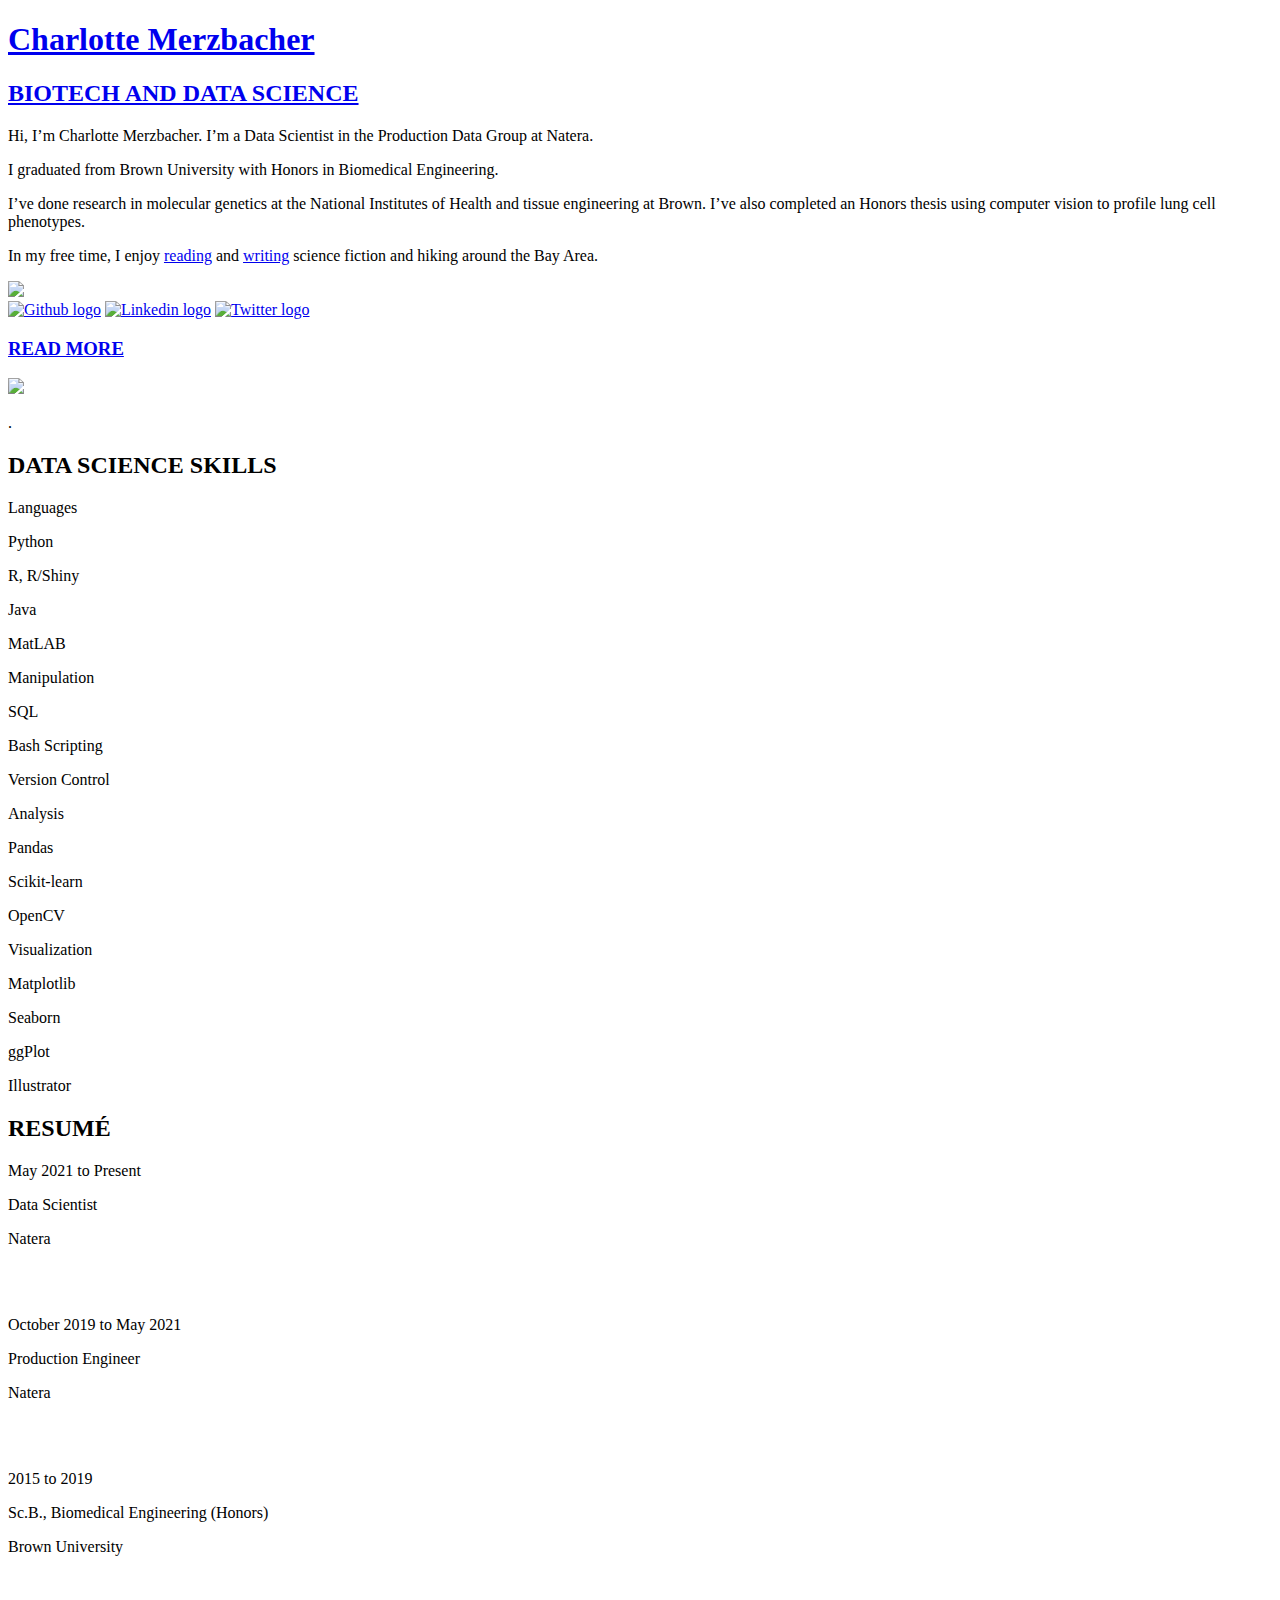
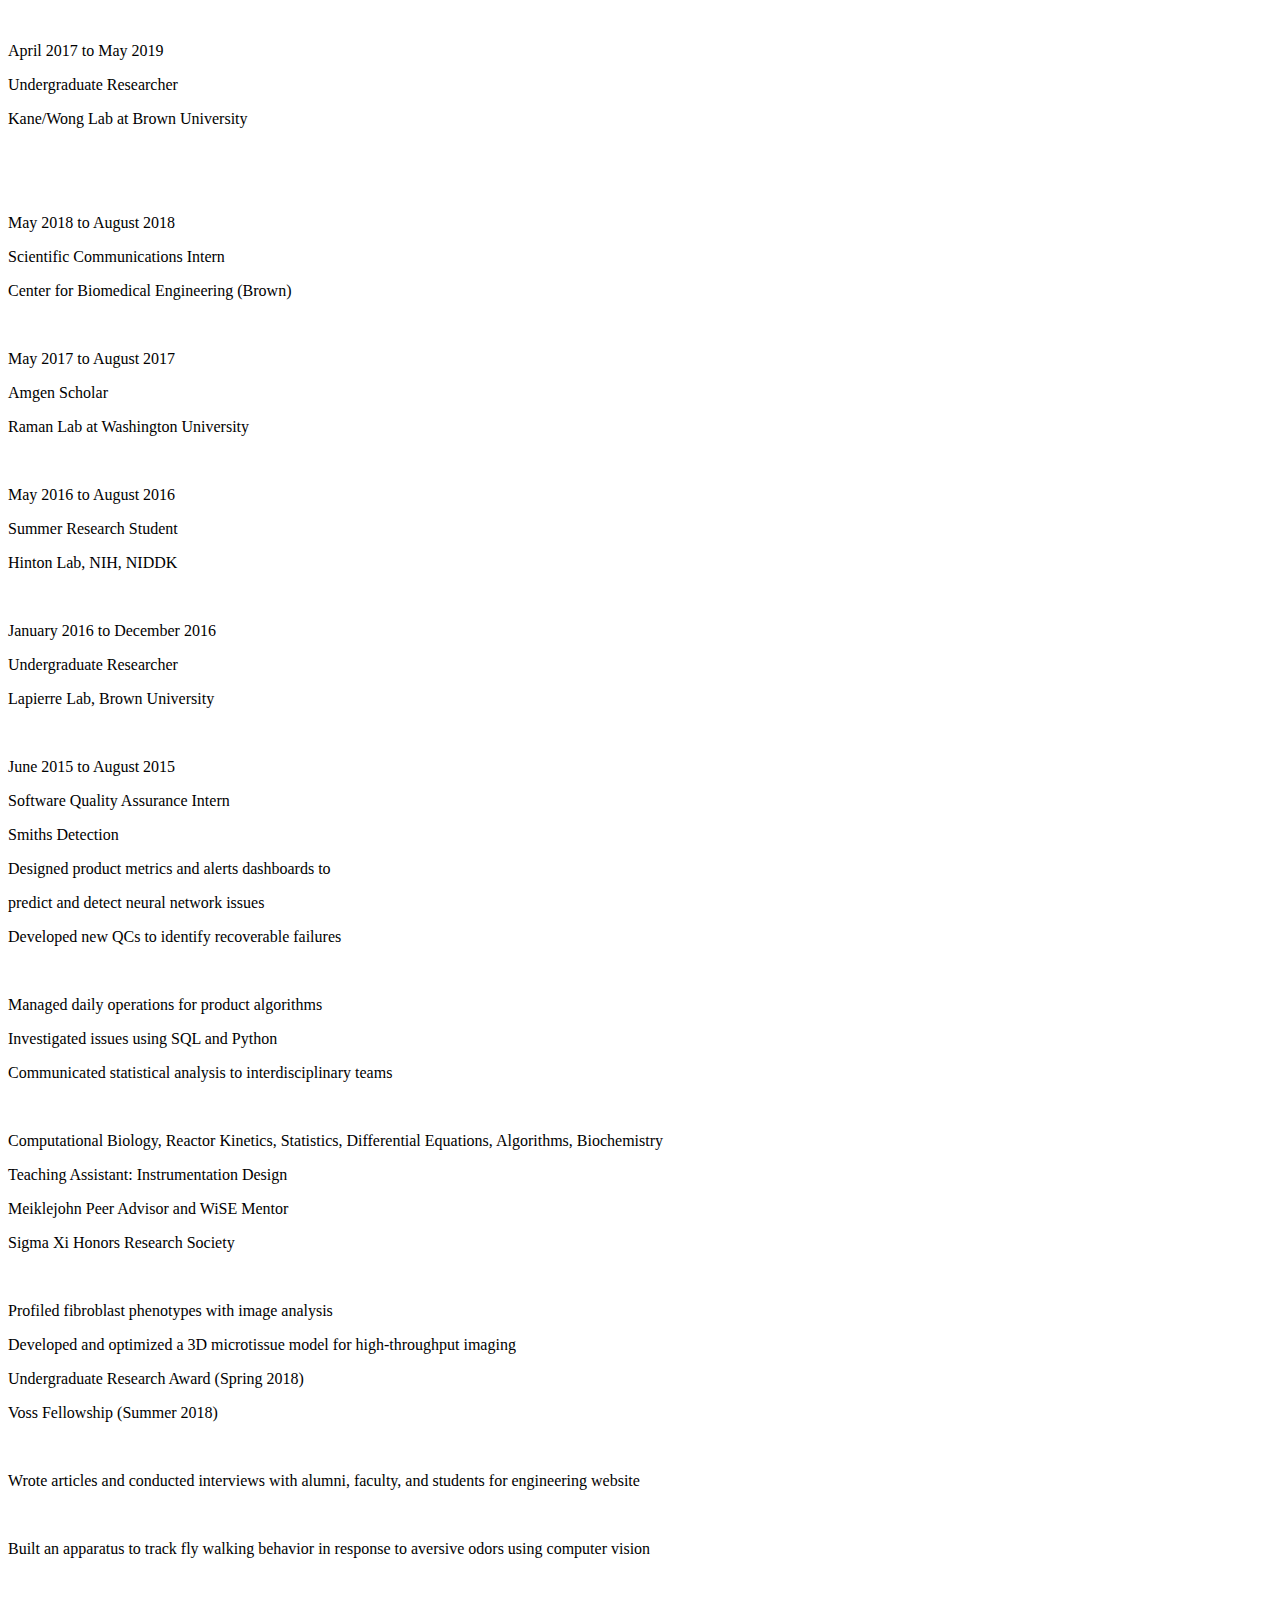
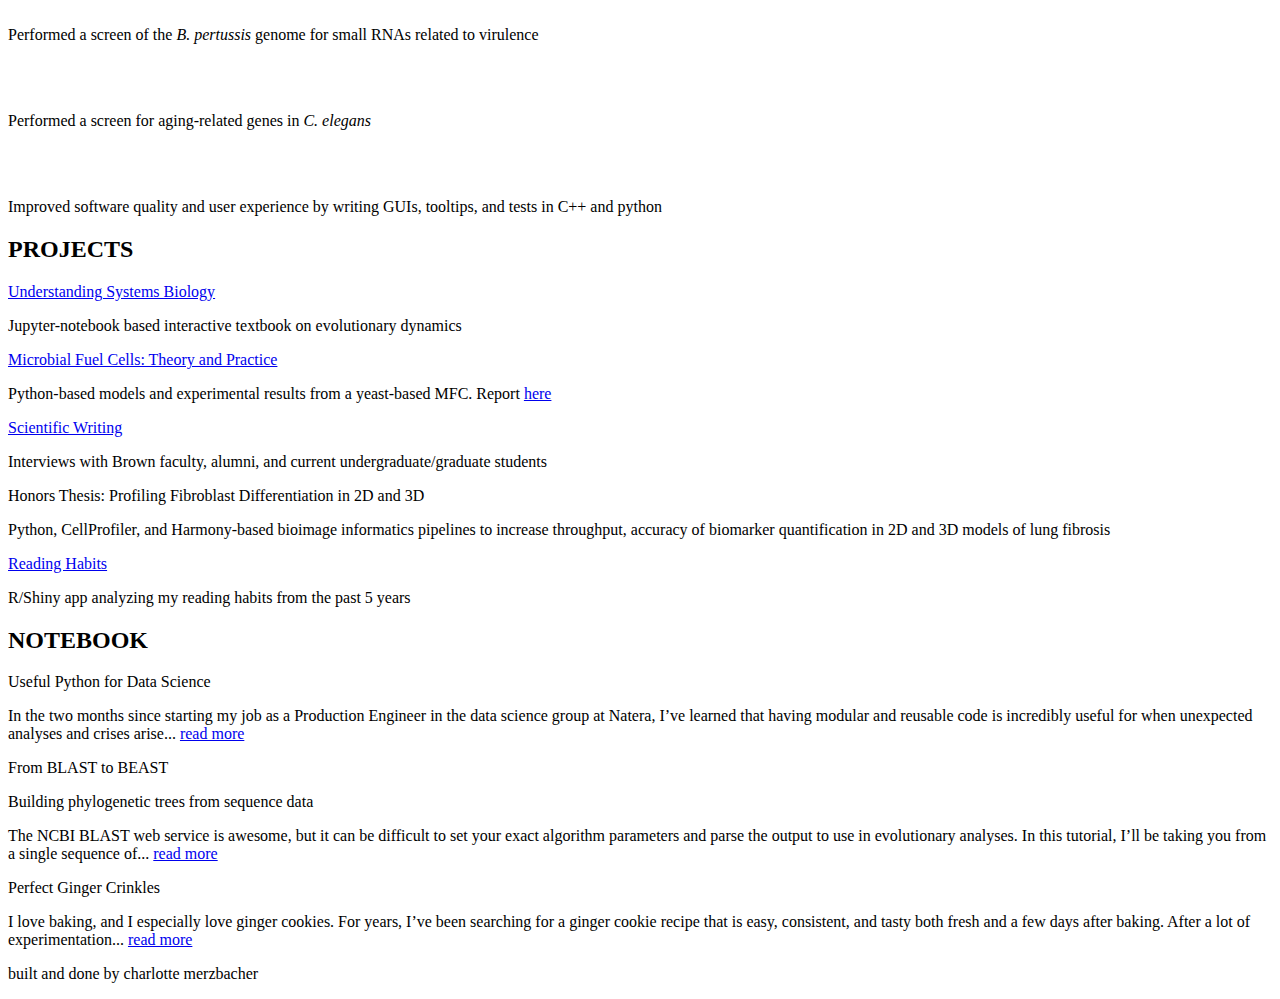
==== commit 316cf2d0: "Fixed spelling lol" ====
--- a/index.html
+++ b/index.html
@@ -97,7 +97,7 @@
           <div class="left-resume">
 
             <p class='time'>May 2021 to Present</p>
-            <p class='title'>Data Scientst</p>
+            <p class='title'>Data Scientist</p>
             <p class='org'>Natera</p>
             <br>
             <br>
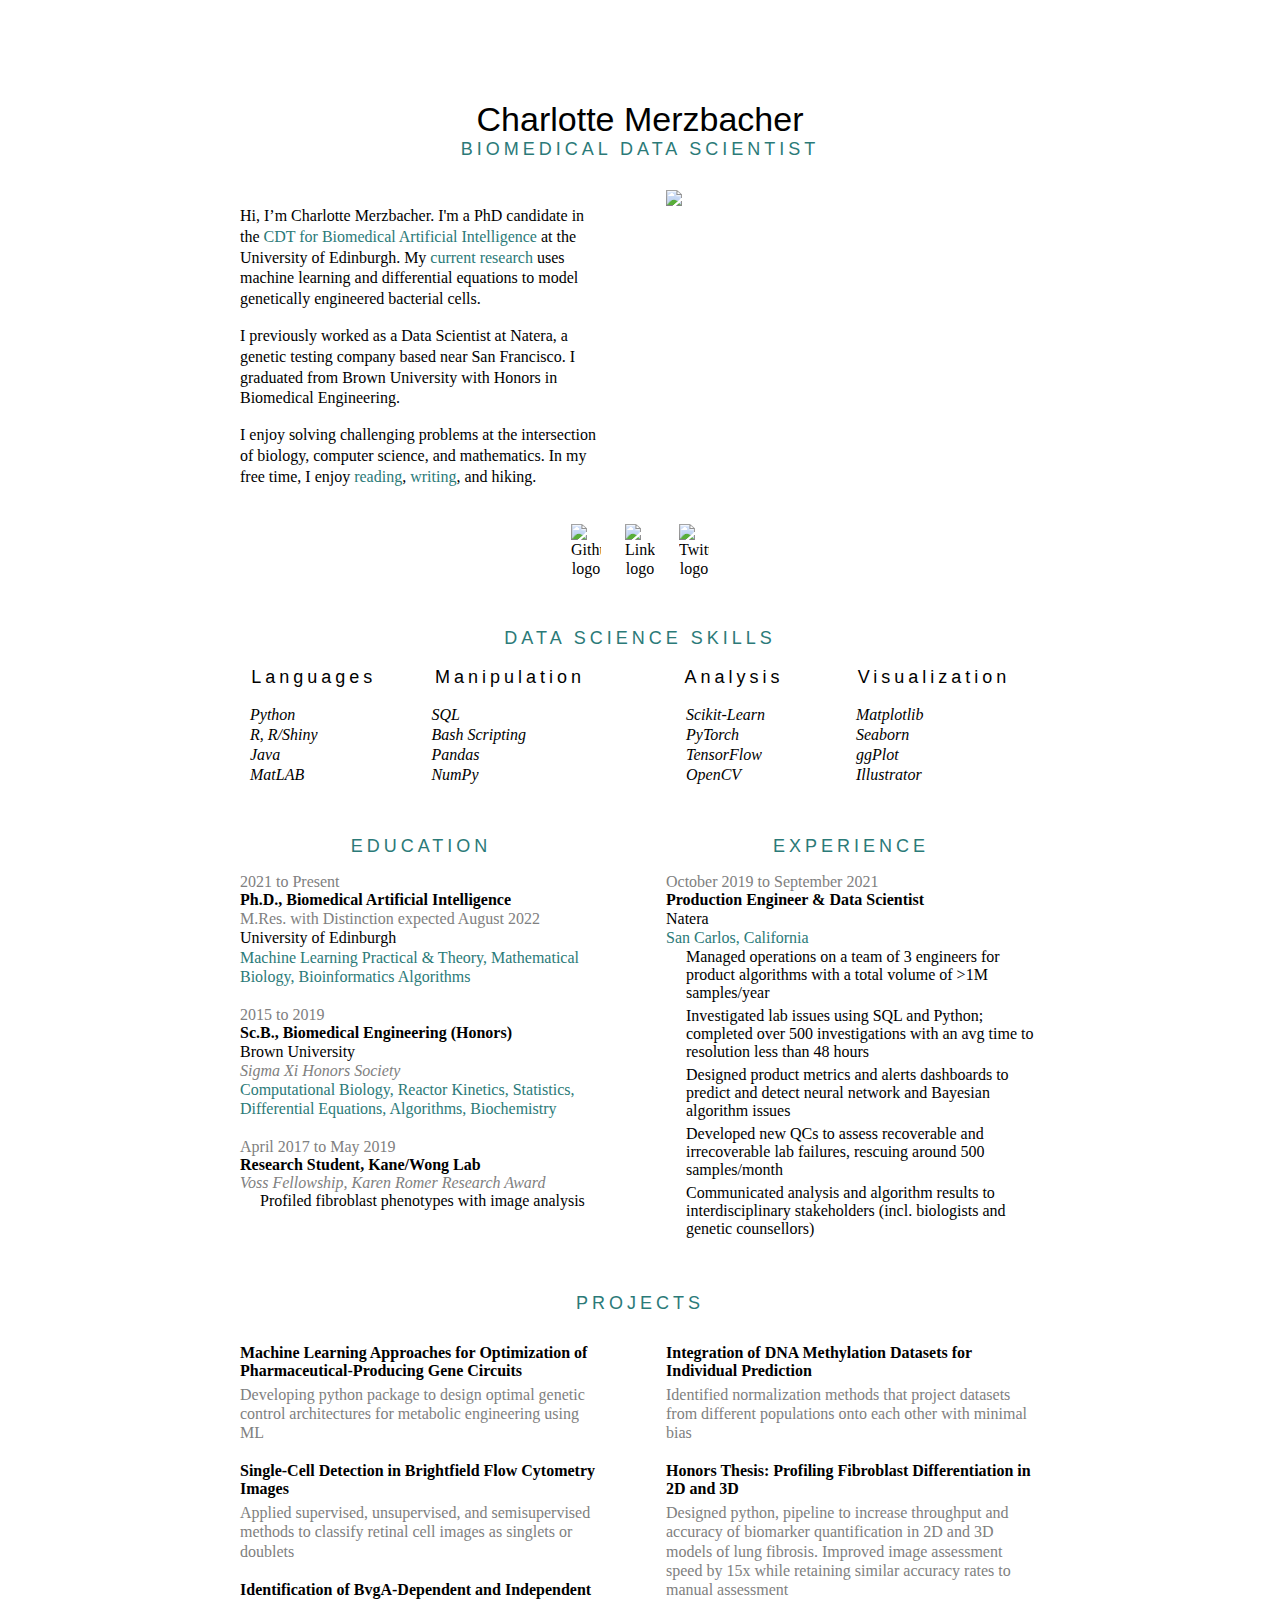
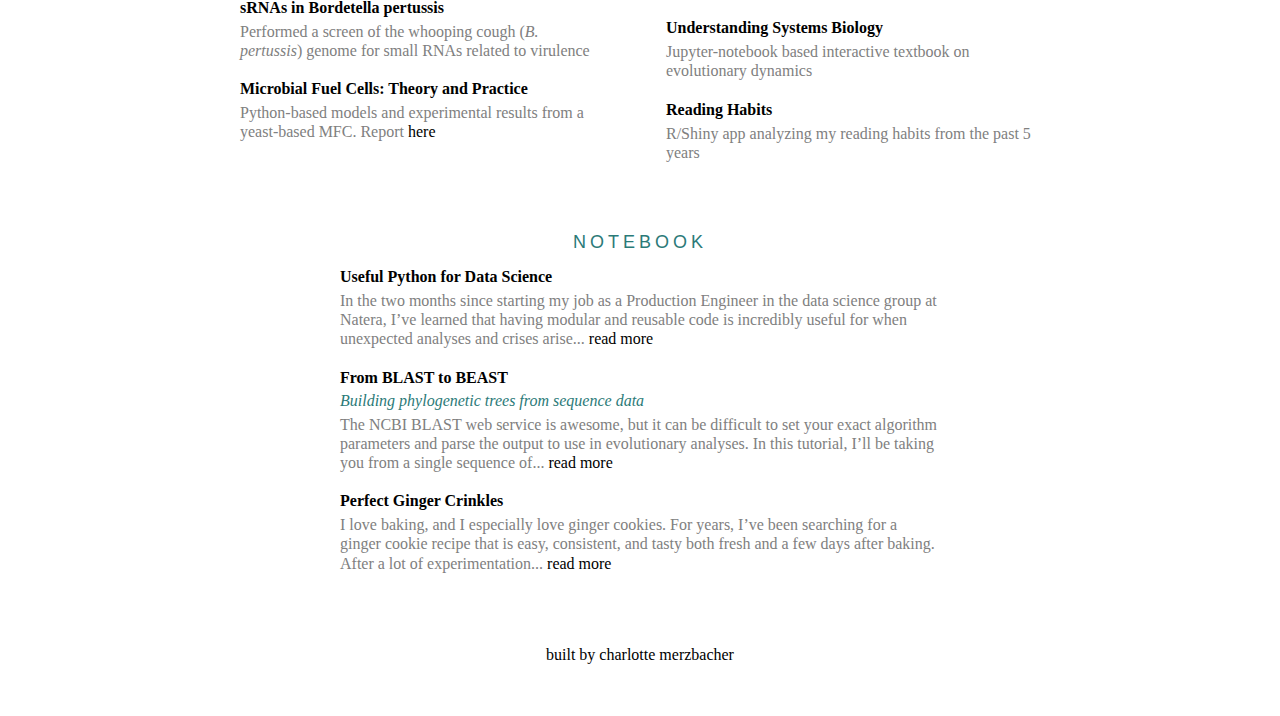
==== commit 75ac4afa: "May 2022 Update" ====
--- a/index.html
+++ b/index.html
@@ -18,23 +18,21 @@
             <h1>Charlotte Merzbacher</h1>
           </a>
           <a href='index.html'>
-            <h2>BIOTECH AND DATA SCIENCE</h2>
+            <h2>BIOMEDICAL DATA SCIENTIST</h2>
           </a>
         </div>
 
         <div class="column">
           <div class="left-column">
-            <p> Hi, I’m Charlotte Merzbacher. I’m a Data Scientist in the
-              Production Data Group at Natera.</p>
-            <p> I graduated from Brown University with Honors in
+            <p> Hi, I’m Charlotte Merzbacher. I'm a PhD candidate in the <a href = "https://web.inf.ed.ac.uk/cdt/biomedical-ai">CDT for Biomedical Artificial Intelligence</a> 
+              at the University of Edinburgh.  My <a href="https://homepages.inf.ed.ac.uk/doyarzun/">current research</a> uses machine learning and differential equations
+              to model genetically engineered bacterial cells.  </p> 
+            <p> I previously worked as a Data Scientist at Natera, a genetic testing company 
+              based near San Francisco. I graduated from Brown University with Honors in
               Biomedical Engineering.</p>
-            <p>I’ve done research in molecular genetics at the National
-              Institutes of Health and tissue engineering at Brown.
-              I’ve also completed an Honors thesis using computer vision to
-              profile lung cell phenotypes.</p>
-            <p>In my free time, I enjoy <a href="shelf.html">reading</a> and
-              <a href="writing.html">writing</a> science fiction
-              and hiking around the Bay Area. </p>
+            <p>I enjoy solving challenging problems at the intersection of biology, computer science, and mathematics. 
+              In my free time, I enjoy <a href="shelf.html">reading</a>, 
+              <a href="writing.html">writing</a>, and hiking.</p>
           </div>
           <div class="right-column">
             <img src="images/profile.jpg">
@@ -50,14 +48,9 @@
             <img src='images/twitter.png' alt='Twitter logo'></a>
         </div>
 
-        <div id='readmore'>
-          <h3><a href='#skills'>READ MORE</a></h3>
-          <a href='#skills'><img src='images/arrow.png'></a>
-        </div>
-
         <div class="skills">
           <a name="skills"></a>
-          <p id='blank'>   .</p>
+    
           <h2> DATA SCIENCE SKILLS </h2>
           <div class="left-skills">
             <div class="left-left-skills">
@@ -71,14 +64,16 @@
               <p class='title'>Manipulation</p>
               <p class='skill'>SQL</p>
               <p class='skill'>Bash Scripting</p>
-              <p class='skill'>Version Control</p>
+              <p class='skill'>Pandas</p>
+              <p class='skill'>NumPy</p>
             </div>
           </div>
           <div class="right-skills">
             <div class="left-right-skills">
               <p class='title'>Analysis</p>
-              <p class='skill'>Pandas</p>
-              <p class='skill'>Scikit-learn</p>
+              <p class='skill'>Scikit-Learn</p>
+              <p class='skill'>PyTorch</p>
+              <p class='skill'>TensorFlow</p>
               <p class='skill'>OpenCV</p>
 
             </div>
@@ -93,130 +88,85 @@
         </div>
 
         <div class="resume">
-          <h2> RESUMÉ </h2>
           <div class="left-resume">
-
-            <p class='time'>May 2021 to Present</p>
-            <p class='title'>Data Scientist</p>
-            <p class='org'>Natera</p>
-            <br>
-            <br>
-
-            <p class='time'>October 2019 to May 2021</p>
-            <p class='title'>Production Engineer</p>
-            <p class='org'>Natera</p>
-            <br>
+            <h2> EDUCATION </h2>
+
+            <p class='time'>2021 to Present</p>
+            <p class='title'>Ph.D., Biomedical Artificial Intelligence</p>
+            <p class='time'>M.Res. with Distinction expected August 2022</p>
+            <p class='org'>University of Edinburgh</p>
+            <p class='coursework'>Machine Learning Practical 
+              & Theory, Mathematical Biology, Bioinformatics Algorithms	</p>
             <br>
 
             <p class='time'>2015 to 2019</p>
             <p class='title'>Sc.B., Biomedical Engineering (Honors)</p>
             <p class='org'>Brown University</p>
+            <p class='award'>Sigma Xi Honors Society</p>
+            <p class="coursework">Computational Biology, Reactor Kinetics,
+              Statistics, Differential Equations, Algorithms, Biochemistry</p>
+
             <br>
-            <br>
-            <br>
-
             <p class='time'>April 2017 to May 2019</p>
-            <p class='title'>Undergraduate Researcher</p>
-            <p class='org'>Kane/Wong Lab at Brown University</p>
-            <br>
-            <br>
-            <br>
-
-            <p class='time'>May 2018 to August 2018</p>
-            <p class='title'>Scientific Communications Intern</p>
-            <p class='org'>Center for Biomedical Engineering (Brown)</p>
-            <br>
-
-            <p class='time'>May 2017 to August 2017</p>
-            <p class='title'>Amgen Scholar</p>
-            <p class='org'>Raman Lab at Washington University</p>
-            <br>
-
-            <p class='time'>May 2016 to August 2016</p>
-            <p class='title'>Summer Research Student</p>
-            <p class='org'>Hinton Lab, NIH, NIDDK</p>
-            <br>
-
-            <p class='time'>January 2016 to December 2016</p>
-            <p class='title'>Undergraduate Researcher</p>
-            <p class='org'>Lapierre Lab, Brown University</p>
-            <br>
-
-            <p class='time'>June 2015 to August 2015</p>
-            <p class='title'>Software Quality Assurance Intern</p>
-            <p class='org'>Smiths Detection</p>
+            <p class='title'>Research Student, Kane/Wong Lab</p>
+            <p class='award'>Voss Fellowship, Karen Romer Research Award</p>
+            <p class = 'resume-description'>Profiled fibroblast phenotypes with image analysis</p>
+
           </div>
 
           <div class="right-resume">
-            <p>Designed product metrics and alerts dashboards to</p>
-            <p>predict and detect neural network issues</p>
-            <p>Developed new QCs to identify recoverable failures</p>
-            <br>
-
-            <p>Managed daily operations for product algorithms</p>
-            <p>Investigated issues using SQL and Python</p>
-            <p>Communicated statistical analysis to interdisciplinary teams</p>
-            <br>
-
-            <p> Computational Biology, Reactor Kinetics,
-              Statistics, Differential Equations, Algorithms, Biochemistry</p>
-            <p>Teaching Assistant: Instrumentation Design</p>
-            <p>Meiklejohn Peer Advisor and WiSE Mentor</p>
-            <p class='award'>Sigma Xi Honors Research Society</p>
-            <br>
-
-            <p>Profiled fibroblast phenotypes with image analysis</p>
-            <p>Developed and optimized a 3D microtissue model for
-              high-throughput imaging</p>
-            <p class='award'>Undergraduate Research Award (Spring 2018)</p>
-            <p class='award'>Voss Fellowship (Summer 2018)</p>
-            <br>
-
-            <p>Wrote articles and conducted interviews with alumni, faculty,
-              and students for engineering website</p>
-            <br>
-
-            <p>Built an apparatus to track fly walking behavior in
-              response to aversive odors using computer vision</p>
-            <br>
-            <br>
-
-            <p>Performed a screen of the <i>B. pertussis</i> genome for small RNAs
-              related to virulence</p>
-            <br>
-            <br>
-
-            <p>Performed a screen for aging-related genes in <i>C. elegans</i></p>
-            <br>
-            <br>
-
-            <p>Improved software quality and user experience by writing GUIs,
-              tooltips, and tests in C++ and python</p>
+            <h2> EXPERIENCE </h2>
+
+            <p class='time'>October 2019 to September 2021</p>
+            <p class='title'>Production Engineer & Data Scientist</p>
+
+            <p class='org'>Natera</p>
+            <p class='coursework'>San Carlos, California</p>
+  
+  
+            <p class = 'resume-description'>Managed operations on a team of 3 engineers for product algorithms with a total volume of >1M samples/year</p>
+            <p class = 'resume-description'>Investigated lab issues using SQL and Python; completed over 500 investigations with an avg time to resolution less than 48 hours</p>
+            <p class = 'resume-description'>Designed product metrics and alerts dashboards to predict and detect neural network and Bayesian algorithm issues</p>
+            <p class = 'resume-description'>Developed new QCs to assess recoverable and irrecoverable lab failures, rescuing around 500 samples/month</p>
+            <p class = 'resume-description'>Communicated analysis and algorithm results to interdisciplinary stakeholders (incl. biologists and genetic counsellors)</p>
+   
+            
+
+            
           </div>
         </div>
 
         <div class='projects'>
           <h2> PROJECTS </h2>
           <div class='left-projects'>
+            <p class='title'><a href="https://github.com/cjmerzbacher/msc-thesis">Machine Learning Approaches for Optimization of Pharmaceutical-Producing Gene Circuits</a></p>
+            <p class='description'>Developing python package to design optimal genetic control architectures for metabolic engineering using ML</p>
+
+            <p class='title'><a href="https://drive.google.com/file/d/18AbleWcOjBowVFuapdcWiOkFiOTrEbTS/view?usp=sharing">Single-Cell Detection in Brightfield Flow Cytometry Images</a></p>
+            <p class='description'>Applied supervised, unsupervised, and semisupervised methods to classify retinal cell images as singlets or doublets</p>
+
+            <p class='title'><a href="https://pubmed.ncbi.nlm.nih.gov/34550019/">Identification of BvgA-Dependent and Independent sRNAs in Bordetella pertussis</a></p>
+            <p class='description'>Performed a screen of the whooping cough (<i>B. pertussis</i>) genome for small RNAs
+              related to virulence</p>
+
+            <p class='title'><a href="https://github.com/cjmerzbacher/getting-that-bread">Microbial Fuel Cells: Theory and Practice</a></p>
+            <p class='description'>Python-based models and experimental
+              results from a yeast-based MFC. Report <a href='https://drive.google.com/file/d/1Q2P-KDA_dDyw00R54dqYff3m_UZSNsiP/view?usp=sharing'>here</a></p>
+
+          </div>
+          <div class='right-projects'>
+
+            <p class='title'><a href="https://drive.google.com/file/d/1itL0B9sGRFthRLNl8WNoaK4rZ5InJPjf/view?usp=sharing">Integration of DNA Methylation Datasets for Individual Prediction</a></p>
+            <p class='description'>Identified normalization methods that project datasets from different populations onto each other with minimal bias</p>
+
+            <p class='title'><a href="https://drive.google.com/file/d/13ayYCET3pgJ55GZj1JkAlv2wS5E3bYDt/view?usp=sharing">Honors Thesis: Profiling Fibroblast
+              Differentiation in 2D and 3D</a></p>
+            <p class='description'>Designed python, pipeline to increase throughput and accuracy of biomarker quantification in 2D and 3D models of lung fibrosis. 
+              Improved image assessment speed by 15x while retaining similar accuracy rates to manual assessment</p>
+
             <p class='title'><a href="https://github.com/cjmerzbacher/understanding-systems-biology-book">Understanding Systems Biology</a></p>
             <p class='description'>Jupyter-notebook based interactive
               textbook on evolutionary dynamics</p>
-
-            <p class='title'><a href="https://github.com/cjmerzbacher/getting-that-bread">Microbial Fuel Cells: Theory and Practice</a></p>
-            <p class='description'>Python-based models and experimental
-              results from a yeast-based MFC. Report <a href='https://drive.google.com/file/d/1Q2P-KDA_dDyw00R54dqYff3m_UZSNsiP/view?usp=sharing'>here</a></p>
-
-            <p class='title'><a href="writing.html">Scientific Writing</a></p>
-            <p class='description'>Interviews with Brown faculty, alumni,
-              and current undergraduate/graduate students</p>
-          </div>
-          <div class='right-projects'>
-            <p class='title'>Honors Thesis: Profiling Fibroblast
-              Differentiation in 2D and 3D</p>
-            <p class='description'>Python, CellProfiler, and Harmony-based
-              bioimage informatics pipelines to increase throughput, accuracy
-              of biomarker quantification in 2D and 3D models of lung
-              fibrosis</p>
 
             <p class='title'><a href="https://cjmerzbacher.shinyapps.io/reading_habits/">Reading Habits</a></p>
             <p class='description'>R/Shiny app analyzing my reading habits
@@ -253,7 +203,7 @@
 
         </div>
         <div class="credit">
-          <p>built and done by charlotte merzbacher</p>
+          <p>built by charlotte merzbacher</p>
         </div>
       </div>
     </div>
--- a/main.css
+++ b/main.css
@@ -0,0 +1,339 @@
+body {
+  font: normal 16px 'PT Serif', serif;
+  color: #000000;
+  margin: 0;
+  padding: 0;
+  line-height: 1.2em;
+}
+ .resume p {
+   margin-bottom: 0px;
+   margin-top: 0px;
+ }
+
+.page-title {
+  text-align: center;
+}
+
+.page-title h1 {
+  font: 34px "Avenir", sans-serif;
+  margin-bottom: 0;
+  margin-top: 100px;
+}
+
+.credit {
+  text-align: center;
+  padding: 36px 0px;
+}
+
+a:hover{
+  border-bottom: 1px dashed #000000;
+}
+
+a{
+  color: #000000;
+  text-decoration: none;
+}
+
+h2 {
+  font: 18px "Avenir", sans-serif;
+  color:  #2B7A78;
+  text-align: center;
+  letter-spacing: 4px;
+  margin-top: 50px;
+}
+
+#readmore h3 {
+  font: 18px "Avenir", sans-serif;
+  color:  #2B7A78;
+  text-align: center;
+  letter-spacing: 4px;
+  margin-bottom: 0px;
+  margin-top: 30px;
+}
+
+#readmore a {
+  color:  #2B7A78;
+}
+
+#readmore {
+  text-align: center;
+}
+
+#readmore a:hover {
+  color: #2B7A78;
+  text-decoration: none;
+  border-bottom: none;
+}
+
+#readmore img {
+  max-width: 30px;
+  display: inline-block;
+  margin-left: 10px;
+  margin-right: 10px;
+  margin-top: 0px;
+}
+
+.page-title h2 {
+  margin-bottom: 30px;
+  margin-top: 0;
+}
+
+.container .small {
+  margin: auto;
+  max-width: 800px;
+  box-sizing: border-box
+}
+
+.column .left-column {
+  vertical-align: top;
+  width: 49%;
+  display: inline-block;
+  padding-right: 30px;
+  box-sizing: border-box;
+  line-height: 1.3em;
+}
+
+.column .right-column {
+  vertical-align: top;
+  width: 50%;
+  display: inline-block;
+  padding-left: 30px;
+  box-sizing: border-box
+}
+
+.socials {
+  text-align: center;
+}
+
+.socials a:hover {
+  color: #000000;
+  text-decoration: none;
+  border-bottom: none;
+}
+
+.socials img {
+  max-width: 30px;
+  display: inline-block;
+  margin-left: 10px;
+  margin-right: 10px;
+  margin-top: 20px;
+}
+
+.resume .left-resume {
+  vertical-align: top;
+  width: 49%;
+  display: inline-block;
+  padding-right: 30px;
+  box-sizing: border-box;
+  text-align: left;
+}
+
+.resume .right-resume {
+  vertical-align: top;
+  width: 50%;
+  display: inline-block;
+  padding-left: 30px;
+  box-sizing: border-box;
+  text-align: left;
+}
+
+.resume .time {
+  color: #808080;
+}
+
+.resume .coursework {
+  color: #2B7A78;
+}
+
+.resume .resume-description {
+  font: 16px 'PT Serif', serif;
+  margin-left: 20px;
+  margin-bottom: 5px;
+}
+
+
+.resume .title {
+  font: bold 16px 'PT Serif', serif;
+}
+
+.award{
+  font: italic 16px 'PT Serif', serif;
+  color: #808080;
+}
+
+.projects h2 {
+  margin-bottom: 30px;
+}
+
+.projects .title {
+  font: bold 16px 'PT Serif', serif;
+  color: #000000;
+  text-decoration: none;
+  margin-top: 0;
+  margin-bottom: 5px;
+}
+
+.projects .description{
+  font: regular 16px 'PT Serif', serif;
+  color: #808080;
+  margin-top:0;
+  margin-bottom: 20px;
+}
+
+.projects {
+  margin-top:0;
+
+}
+
+.projects .left-projects {
+  vertical-align: top;
+  width: 49%;
+  display: inline-block;
+  padding-right: 30px;
+  box-sizing: border-box;
+  text-align: left;
+}
+
+.projects .right-projects {
+  vertical-align: top;
+  width: 50%;
+  display: inline-block;
+  padding-left: 30px;
+  box-sizing: border-box;
+  text-align: left;
+}
+
+.skills .left-skills {
+  vertical-align: top;
+  width: 49%;
+  display: inline-block;
+  padding-right: 30px;
+  box-sizing: border-box;
+  text-align: left;
+}
+
+.skills .left-left-skills {
+  vertical-align: top;
+  width: 49%;
+  display: inline-block;
+  padding-right: 30px;
+  box-sizing: border-box;
+  text-align: left;
+}
+
+.skills .right-left-skills {
+  vertical-align: top;
+  width: 49%;
+  display: inline-block;
+  padding-right: 0px;
+  box-sizing: border-box;
+  text-align: left;
+}
+
+.skills .right-skills {
+  vertical-align: top;
+  width: 50%;
+  display: inline-block;
+  padding-left: 0px;
+  box-sizing: border-box;
+  text-align: left;
+}
+
+.skills .left-right-skills {
+  vertical-align: top;
+  width: 49%;
+  display: inline-block;
+  padding-right: 0px;
+  box-sizing: border-box;
+  text-align: left;
+}
+
+.skills .right-right-skills {
+  vertical-align: top;
+  width: 49%;
+  display: inline-block;
+  padding-right: 0px;
+  box-sizing: border-box;
+  text-align: left;
+}
+
+#blank {
+  color: #FFFFFF;
+}
+
+.skills .title {
+  font: 18px "Avenir", sans-serif;
+  text-align: center;
+  letter-spacing: 4px;
+}
+
+
+.skills h2 {
+  margin-bottom: 0px;
+  border-top: 20px;
+}
+
+.skills .skill {
+  font: italic 16px 'PT Serif', serif;
+  margin-left: 10px;
+  margin-bottom: 2px;
+  margin-top: 0px;
+}
+
+
+.skills .right-right-skills .skill{
+  padding-left: 10px;
+}
+
+.skills .left-right-skills .skill{
+  padding-left: 40px;
+}
+
+
+
+.left-column a {
+  text-decoration: none;
+  color: #2B7A78;
+}
+
+.left-column a:hover{
+  border-bottom: 1px dashed #2B7A78;
+}
+
+.projects a:hover{
+  border-bottom: 1px dashed #000000;
+}
+
+.projects a{
+  color: #000000;
+  text-decoration: none;
+}
+
+.notebook .title {
+  font: bold 16px 'PT Serif', serif;
+  color: #000000;
+  text-decoration: none;
+  margin-top: 0;
+  margin-left: 100px;
+  margin-right: 100px;
+  margin-bottom: 5px;
+}
+
+.notebook .subtitle {
+  font: italic 16px 'PT Serif', serif;
+  color: #2B7A78;
+  text-decoration: none;
+  margin-top: 0;
+  margin-left: 100px;
+  margin-right: 100px;
+  margin-bottom: 5px;
+}
+
+.notebook .description{
+  font: regular 16px 'PT Serif', serif;
+  color: #808080;
+  margin-top:0;
+  margin-left: 100px;
+  margin-right: 100px;
+  margin-bottom: 20px;
+}
